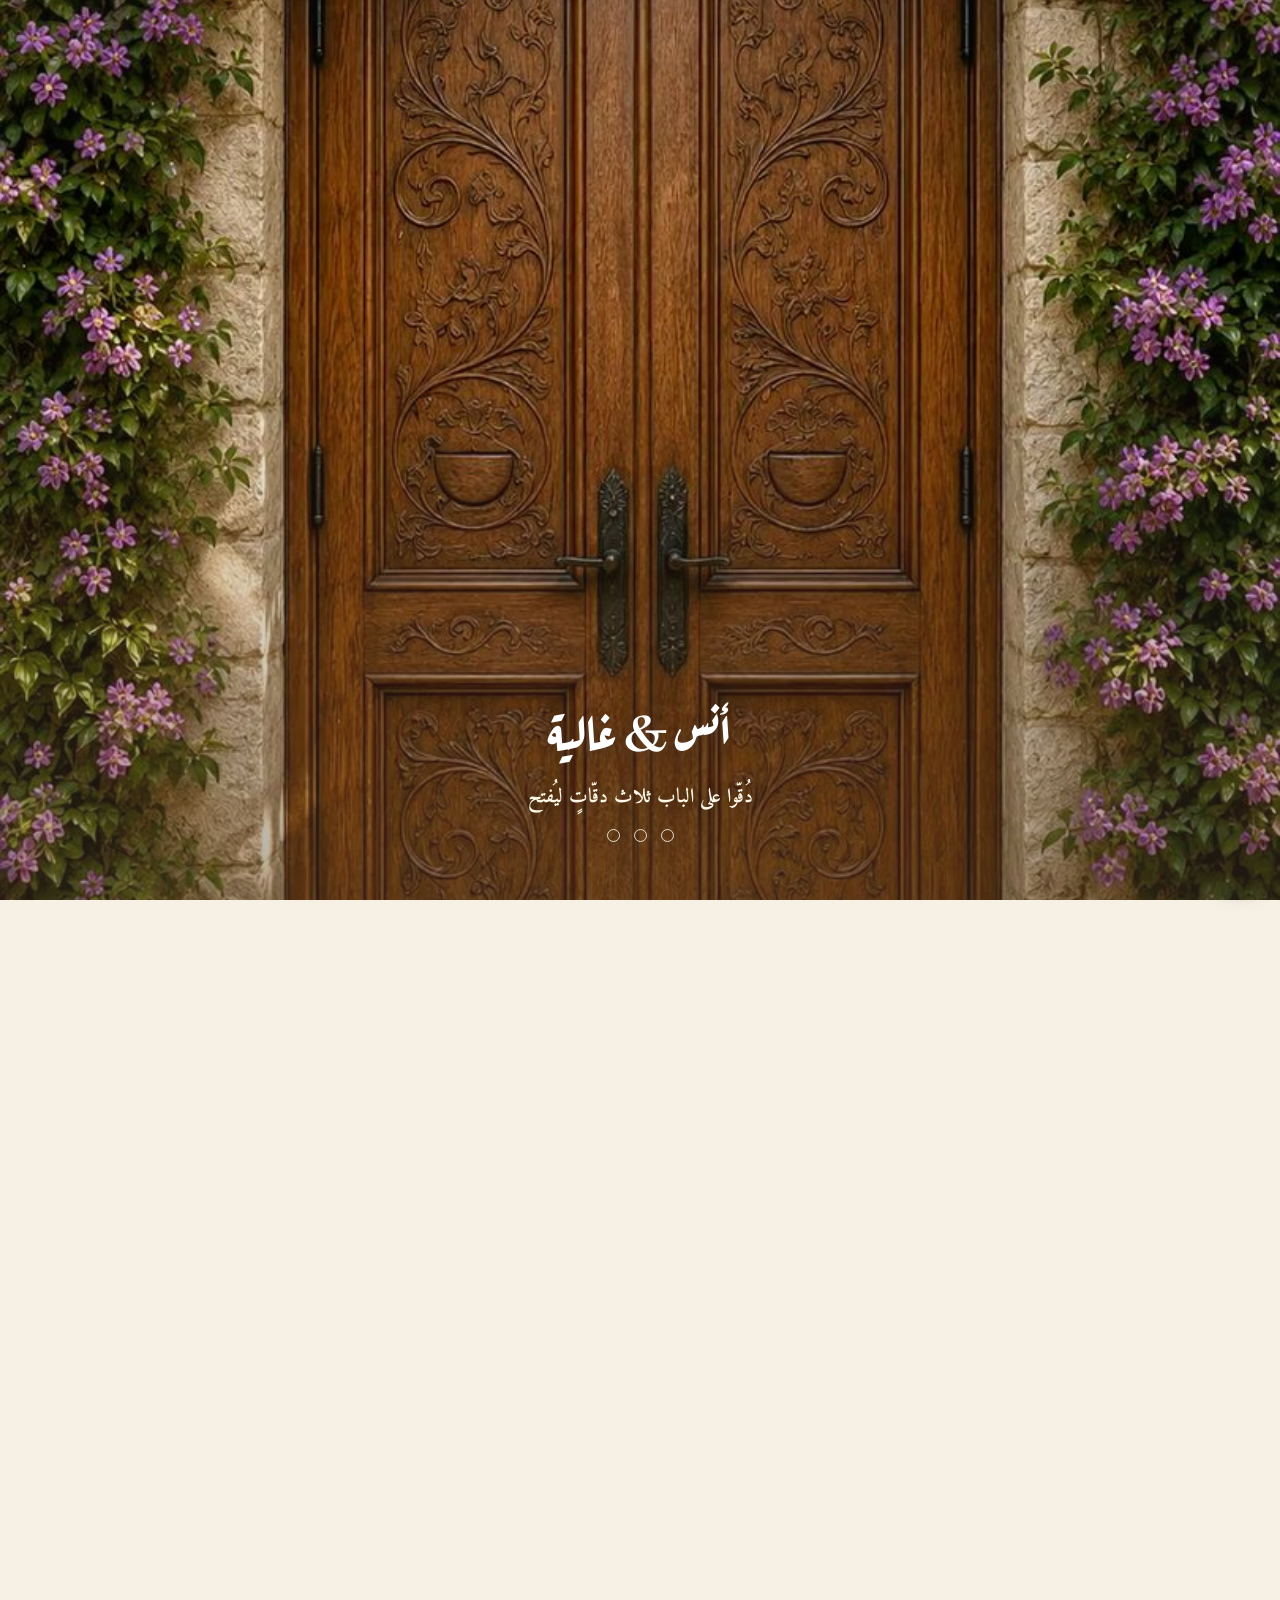
==== d/demo-bab.html @ 59e0a947 "Add files via upload" ====
<!DOCTYPE html>
<html lang="ar" dir="rtl">

<head>
    <meta charset="UTF-8" />
    <meta name="viewport" content="width=device-width, initial-scale=1.0, viewport-fit=cover" />
    <title>دعوة زفاف أنس &amp; غالية</title>
    <meta name="description" content="٧ أغسطس ٢٠٢٦ • Grand Village Hall" />
    <meta property="og:title" content="دعوة زفاف أنس &amp; غالية" />
    <meta property="og:description" content="٧ أغسطس ٢٠٢٦ • Grand Village Hall" />
    <meta property="og:type" content="website" />
    <meta property="og:image" content="/templates/bab/assets/share.jpg" />
    <link rel="preconnect" href="https://fonts.googleapis.com" />
    <link rel="preconnect" href="https://fonts.gstatic.com" crossorigin />
    <link href="https://fonts.googleapis.com/css2?family=Aref+Ruqaa:wght@400;700&family=Amiri:ital,wght@0,400;0,700;1,400&family=Reem+Kufi:wght@400;500;600&family=Tajawal:wght@300;400;500;700&display=swap" rel="stylesheet" />
    <link rel="preload" as="image" href="../templates/bab/assets/door-poster.jpg" fetchpriority="high" />
    <link rel="stylesheet" href="../templates/bab/styles.css" />
    <meta property="og:image" content="https://da3wa.co/templates/bab/assets/share.jpg" />
    <meta property="og:url" content="https://da3wa.co/d/demo-bab" />
    <meta property="og:type" content="website" />
    <meta name="twitter:card" content="summary_large_image" />
    <meta name="twitter:image" content="https://da3wa.co/templates/bab/assets/share.jpg" />
    <script>
        ! function(f, b, e, v, n, t, s) {
            if (f.fbq) return;
            n = f.fbq = function() {
                n.callMethod ?
                    n.callMethod.apply(n, arguments) : n.queue.push(arguments)
            };
            if (!f._fbq) f._fbq = n;
            n.push = n;
            n.loaded = !0;
            n.version = '2.0';
            n.queue = [];
            t = b.createElement(e);
            t.async = !0;
            t.src = v;
            s = b.getElementsByTagName(e)[0];
            s.parentNode.insertBefore(t, s)
        }(window, document, 'script',
            'https://connect.facebook.net/en_US/fbevents.js');
        fbq('init', '1380854407276995');
        fbq('track', 'PageView');
    </script>
    <noscript><img height="1" width="1" style="display:none" src="https://www.facebook.com/tr?id=1380854407276995&ev=PageView&noscript=1" alt="" /></noscript>
    <script async src="https://www.googletagmanager.com/gtag/js?id=G-9BWS6CWC35"></script>
    <script>
        window.dataLayer = window.dataLayer || [];

        function gtag() {
            dataLayer.push(arguments);
        }
        gtag('js', new Date());
        gtag('config', 'G-9BWS6CWC35');
    </script>
</head>

<body class="locked">

    <!-- ============ الدخولية: باب الفرح — دُقّوا ثلاثاً ============ -->
    <div class="cover" id="cover">
        <video class="cover__vid" id="doorVid" poster="../templates/bab/assets/door-poster.jpg" muted playsinline preload="auto">
    <source src="../templates/bab/assets/door.mp4" type="video/mp4" />
  </video>
        <div class="cover__veil" aria-hidden="true"></div>
        <div class="cover__taps" id="tapLayer" aria-hidden="true"></div>
        <div class="cover__ui" id="coverUi">
            <p class="cover__names" id="coverNames">العريس &amp; العروس</p>
            <p class="cover__hint" id="knockHint">دُقّوا على الباب ثلاث دقّاتٍ ليُفتح</p>
            <div class="knocks" id="knocks" aria-hidden="true">
                <span class="knocks__dot"></span>
                <span class="knocks__dot"></span>
                <span class="knocks__dot"></span>
            </div>
        </div>
    </div>

    <!-- ============ محتوى الدعوة ============ -->
    <main class="invite" id="invite" aria-hidden="true">
        <div class="fx" id="petals" aria-hidden="true"></div>
        <div class="fx" id="sparkles" aria-hidden="true"></div>

        <!-- ===== الواجهة (نور الباب المفتوح) ===== -->
        <section class="stage" id="stage">
            <video class="stage__vid" id="heroVid" poster="../templates/bab/assets/hero-poster.jpg" muted loop playsinline preload="none">
      <source src="../templates/bab/assets/hero.mp4" type="video/mp4" />
    </video>
            <div class="stage__veil" aria-hidden="true"></div>
            <div class="stage__inner">
                <p class="stage__kicker sreveal">دعوة زفاف</p>
                <span class="stage__orn sreveal" aria-hidden="true">✿</span>
                <h1 class="couple sreveal">
                    <span class="couple__name" id="heroGroom">العريس</span>
                    <span class="couple__amp" aria-hidden="true">&amp;</span>
                    <span class="couple__name" id="heroBride">العروس</span>
                </h1>
                <p class="stage__date sreveal" id="heroDate">—</p>
                <p class="stage__sub sreveal" id="heroInvite">فتحنا باب فرحتنا… وطارت البشائر تدعوكم</p>
                <span class="scroll-cue sreveal" aria-hidden="true"><em>&#10087;</em>مرّر للأسفل<em>&#10087;</em><b>&#8595;</b></span>
            </div>
        </section>

        <article class="card">
            <section class="sec verse creveal">
                <p class="bismillah">بسم الله الرحمن الرحيم</p>
                <span class="flourish" aria-hidden="true">✿</span>
                <p class="verse__text" id="verseText">—</p>
            </section>

            <div class="divider creveal" aria-hidden="true"><span></span>✿<span></span></div>

            <section class="sec invitation creveal">
                <h2 class="sec__title">بطاقة دعوة</h2>
                <p class="invitation__text" id="invitationText">—</p>
            </section>

            <section class="sec families creveal">
                <div class="family">
                    <span class="family__label">والدا العريس</span>
                    <p class="family__names" id="groomParents">—</p>
                </div>
                <span class="families__heart" aria-hidden="true">&#10084;</span>
                <div class="family">
                    <span class="family__label">والدا العروس</span>
                    <p class="family__names" id="brideParents">—</p>
                </div>
            </section>

            <div class="divider creveal" aria-hidden="true"><span></span>✿<span></span></div>

            <section class="sec count creveal">
                <h2 class="sec__title">باقٍ على فرحنا</h2>
                <div class="countdown" id="countdown">
                    <div class="cd__u"><span class="cd__n" id="cdDays">٠٠</span><span class="cd__l">يوم</span></div>
                    <div class="cd__u"><span class="cd__n" id="cdHours">٠٠</span><span class="cd__l">ساعة</span></div>
                    <div class="cd__u"><span class="cd__n" id="cdMins">٠٠</span><span class="cd__l">دقيقة</span></div>
                    <div class="cd__u"><span class="cd__n" id="cdSecs">٠٠</span><span class="cd__l">ثانية</span></div>
                </div>
                <p class="count__arrived" id="cdArrived" hidden>حلّ يوم الفرح — نراكم الليلة 💜</p>
            </section>

            <section class="sec program creveal">
                <h2 class="sec__title">برنامج الحفل</h2>
                <div class="sched" id="timeline"></div>
            </section>

            <section class="sec venue creveal">
                <h2 class="sec__title">مكان الحفل</h2>
                <div class="venue__photo" id="venuePhoto" aria-hidden="true"></div>
                <p class="venue__name" id="venueName">—</p>
                <p class="venue__addr" id="venueAddr">—</p>
                <a class="venue__map" id="mapBtn" href="#" target="_blank" rel="noopener"><span aria-hidden="true">&#9906;</span> الموقع على الخريطة</a>
            </section>

            <section class="sec notes creveal">
                <h2 class="sec__title">تنويهات</h2>

                <section id="da3wa-note" dir="rtl">
                    <style>
                        #da3wa-note {
                            position: relative;
                            z-index: 5;
                            display: flex;
                            justify-content: center;
                            padding: 34px 4px 20px;
                            font-family: "Tajawal", system-ui, sans-serif
                        }

                        #da3wa-note .hn-card {
                            position: relative;
                            max-width: 430px;
                            width: 100%;
                            text-align: center;
                            padding: 32px 20px 18px;
                            border-radius: 16px;
                            background: #fcf9f0;
                            border: 1.5px solid #a97fc0;
                            color: #4c3a28;
                            box-shadow: 0 16px 38px rgba(120, 90, 70, .16)
                        }

                        #da3wa-note .hn-bell {
                            position: absolute;
                            top: -26px;
                            right: 50%;
                            width: 52px;
                            height: 52px;
                            border-radius: 50%;
                            background: linear-gradient(160deg, #f5e7c2, #caa54f);
                            display: grid;
                            place-items: center;
                            font-size: 24px;
                            line-height: 1;
                            border: 2px solid #fff;
                            box-shadow: 0 6px 16px rgba(120, 90, 70, .35);
                            transform: translateX(50%);
                            transform-origin: top center;
                            animation: hnRing 2.2s ease-in-out infinite
                        }

                        #da3wa-note .hn-kick {
                            display: block;
                            font-size: .76rem;
                            font-weight: 700;
                            color: #8d7b64;
                            margin-bottom: 6px
                        }

                        #da3wa-note .hn-text {
                            margin: 0;
                            font-family: "Aref Ruqaa", serif;
                            font-weight: 700;
                            font-size: clamp(1.15rem, 4.4vw, 1.45rem);
                            line-height: 1.9;
                            color: #4c3a28
                        }

                        @keyframes hnRing {
                            0%,
                            32%,
                            100% {
                                transform: translateX(50%) rotate(0)
                            }
                            8% {
                                transform: translateX(50%) rotate(13deg)
                            }
                            16% {
                                transform: translateX(50%) rotate(-11deg)
                            }
                            24% {
                                transform: translateX(50%) rotate(7deg)
                            }
                        }

                        @media (prefers-reduced-motion: reduce) {
                            #da3wa-note .hn-bell {
                                animation: none
                            }
                        }
                    </style>
                    <div class="hn-card">
                        <span class="hn-bell" aria-hidden="true">🔔</span>
                        <span class="hn-kick">تنويهٌ مهم</span>
                        <p class="hn-text">جنة الأطفال منازلهم 🏠</p>
                    </div>
                </section>
                <ul class="notes__list" id="notesList"></ul>
            </section>

            <section class="sec contact creveal" id="contactBox">
                <span class="contact__label">للتواصل والتأكيد</span>
                <a class="contact__link" id="contactLink" href="#">—</a>
            </section>

            <section class="sec closing creveal">
                <span class="flourish" aria-hidden="true">✿</span>
                <p class="closing__note" id="closingNote">—</p>
                <p class="closing__families" id="closingFamilies">—</p>
                <p class="closing__hashtag" id="closingHashtag"></p>
            </section>
        </article>


        <section id="da3wa-cal" dir="rtl">
            <style>
                #da3wa-cal {
                    position: relative;
                    z-index: 5;
                    padding: 6px 18px 44px;
                    font-family: "Tajawal", system-ui, sans-serif
                }

                #da3wa-cal .cal-title {
                    text-align: center;
                    font-family: "Aref Ruqaa", serif;
                    font-size: 23px;
                    color: #a97fc0;
                    margin: 0 0 16px;
                    letter-spacing: normal;
                    font-weight: 700;
                    text-shadow: 0 1px 10px rgba(255, 255, 255, .5)
                }

                #da3wa-cal .cal {
                    max-width: 258px;
                    margin: 0 auto;
                    background: #fcf9f0;
                    border: 1px solid rgba(169, 127, 192, .4);
                    border-radius: 16px;
                    overflow: hidden;
                    box-shadow: 0 20px 46px rgba(120, 90, 70, .16);
                }

                #da3wa-cal .cal-top {
                    background: linear-gradient(135deg, #a97fc0, #7d5694);
                    color: #fff;
                    text-align: center;
                    padding: 13px 10px 11px;
                    font-weight: 800;
                    font-size: 16px;
                    position: relative
                }

                #da3wa-cal .cal-top::before,
                #da3wa-cal .cal-top::after {
                    content: "";
                    position: absolute;
                    top: -6px;
                    width: 8px;
                    height: 15px;
                    border-radius: 4px;
                    background: #d7ccdf;
                    box-shadow: 0 1px 2px rgba(0, 0, 0, .15)
                }

                #da3wa-cal .cal-top::before {
                    right: 33%
                }

                #da3wa-cal .cal-top::after {
                    left: 33%
                }

                #da3wa-cal .cal-body {
                    padding: 14px 10px 18px;
                    text-align: center
                }

                #da3wa-cal .cal-wd {
                    color: #8d7b64;
                    font-weight: 700;
                    font-size: 15px;
                    margin-bottom: 2px
                }

                #da3wa-cal .cal-day {
                    font-family: "Aref Ruqaa", serif;
                    font-size: 62px;
                    line-height: 1.15;
                    color: #a97fc0;
                    letter-spacing: normal;
                    font-weight: 700
                }

                #da3wa-cal .cal-time {
                    color: #4c3a28;
                    font-weight: 700;
                    font-size: 14px;
                    margin-top: 8px
                }

                #da3wa-cal .cal-foot {
                    border-top: 1px dashed rgba(169, 127, 192, .4);
                    padding: 12px 12px 15px;
                    text-align: center
                }

                #da3wa-cal .cal-cap {
                    color: #8d7b64;
                    font-size: 12px;
                    font-weight: 700;
                    margin: 0 0 9px
                }

                #da3wa-cal .cal-btns {
                    display: flex;
                    gap: 7px;
                    justify-content: center;
                    flex-wrap: wrap
                }

                #da3wa-cal .cal-btns a {
                    display: inline-flex;
                    align-items: center;
                    border: 1.5px solid #a97fc0;
                    color: #a97fc0;
                    background: transparent;
                    text-decoration: none;
                    font-weight: 700;
                    font-size: 12.5px;
                    border-radius: 999px;
                    padding: 7px 13px;
                    transition: .15s
                }

                #da3wa-cal .cal-btns a:active {
                    transform: scale(.97)
                }
            </style>
            <p class="cal-title">احفظ الموعد ✿</p>
            <div class="cal">
                <div class="cal-top">أغسطس 2026</div>
                <div class="cal-body">
                    <div class="cal-wd">الجمعة</div>
                    <div class="cal-day">7</div>
                    <div class="cal-time">الساعة السابعة مساءً</div>
                </div>
                <div class="cal-foot">
                    <p class="cal-cap">📲 أضِف الموعد إلى تقويم هاتفك بضغطة</p>
                    <div class="cal-btns">
                        <a href="https://calendar.google.com/calendar/render?action=TEMPLATE&amp;text=%D8%AF%D8%B9%D9%88%D8%A9%20%D8%B2%D9%81%D8%A7%D9%81%20%D8%A3%D9%86%D8%B3%20%26%20%D8%BA%D8%A7%D9%84%D9%8A%D8%A9&amp;dates=20260807T160000Z/20260807T200000Z&amp;ctz=Asia/Amman&amp;location=Grand%20Village%20Hall%20%E2%80%94%20%D8%B9%D9%85%D8%A7%D9%86%20%E2%80%94%20%D8%B4%D8%A7%D8%B1%D8%B9%20%D8%A7%D9%84%D9%85%D8%B7%D8%A7%D8%B1&amp;details=%D8%B1%D8%A7%D8%A8%D8%B7%20%D8%A7%D9%84%D8%AF%D8%B9%D9%88%D8%A9%3A%20https%3A%2F%2Fda3wa.co%2Fd%2Fdemo-bab"
                            target="_blank" rel="noopener">تقويم جوجل</a>
                        <a href="/cal/demo-bab">تقويم آيفون</a>
                    </div>
                </div>
            </div>
        </section>

        <section id="da3wa-rsvp" data-inv="d0687fdd-5e88-49cb-8f80-483ba2c85082" data-cap="" dir="rtl">
            <style>
                #da3wa-rsvp {
                    position: relative;
                    z-index: 5;
                    padding: 48px 18px 64px;
                    font-family: "Tajawal", system-ui, sans-serif
                }

                #da3wa-rsvp .rsvp-card {
                    max-width: 440px;
                    margin: 0 auto;
                    background: #fcf9f0;
                    border: 1px solid rgba(169, 127, 192, .4);
                    border-radius: 16px;
                    padding: 26px 22px;
                    box-shadow: 0 24px 60px rgba(120, 90, 70, .18);
                    text-align: center
                }

                #da3wa-rsvp h3 {
                    font-family: "Aref Ruqaa", serif;
                    font-size: 26px;
                    color: #4c3a28;
                    margin: 0 0 4px;
                    letter-spacing: normal;
                    font-weight: 700
                }

                #da3wa-rsvp .orn-line {
                    display: flex;
                    align-items: center;
                    justify-content: center;
                    gap: 10px;
                    margin: 0 0 6px
                }

                #da3wa-rsvp .orn-line i {
                    flex: 0 1 54px;
                    height: 1.5px;
                    background: linear-gradient(90deg, transparent, #a97fc0);
                    border: none
                }

                #da3wa-rsvp .orn-line i:last-child {
                    transform: scaleX(-1)
                }

                #da3wa-rsvp .orn-line b {
                    font-size: 17px;
                    line-height: 1;
                    font-weight: 400
                }

                #da3wa-rsvp p.sub {
                    color: #8d7b64;
                    font-size: 14px;
                    margin: 0 0 18px
                }

                /* شارة الحد الأقصى للحضور */

                #da3wa-rsvp .cap-note {
                    display: inline-flex;
                    align-items: center;
                    gap: 7px;
                    background: #a97fc014;
                    border: 1px dashed #a97fc0;
                    color: #a97fc0;
                    border-radius: 999px;
                    padding: 7px 16px;
                    font-size: 13px;
                    font-weight: 700;
                    margin: 0 0 16px;
                    line-height: 1.7
                }

                /* تنبيه بلوغ الحد — يظهر بنبضة لطيفة ويختفي */

                #da3wa-rsvp .cap-max {
                    display: block;
                    color: #a97fc0;
                    font-size: 13px;
                    font-weight: 800;
                    margin-top: 8px;
                    opacity: 0;
                    transform: translateY(-4px);
                    transition: opacity .3s ease, transform .3s ease
                }

                #da3wa-rsvp .cap-max.on {
                    opacity: 1;
                    transform: none;
                    animation: dwPop .45s ease
                }

                #da3wa-rsvp .step.at-cap #da3wa-plus {
                    opacity: .4;
                    cursor: not-allowed
                }

                #da3wa-rsvp .step.shake {
                    animation: dwShake .4s ease
                }

                @keyframes dwPop {
                    0% {
                        transform: scale(.85)
                    }
                    55% {
                        transform: scale(1.06)
                    }
                    100% {
                        transform: scale(1)
                    }
                }

                @keyframes dwShake {
                    0%,
                    100% {
                        transform: translateX(0)
                    }
                    25% {
                        transform: translateX(4px)
                    }
                    50% {
                        transform: translateX(-4px)
                    }
                    75% {
                        transform: translateX(3px)
                    }
                }

                #da3wa-rsvp label {
                    display: block;
                    text-align: right;
                    font-weight: 700;
                    font-size: 13px;
                    color: #4c3a28;
                    margin: 12px 0 5px
                }

                #da3wa-rsvp input,
                #da3wa-rsvp textarea {
                    width: 100%;
                    padding: 11px 14px;
                    border: 1.5px solid rgba(169, 127, 192, .4);
                    border-radius: 12px;
                    font-family: inherit;
                    font-size: 15px;
                    background: #fffdf6;
                    color: #4c3a28;
                    box-sizing: border-box
                }

                #da3wa-rsvp input::placeholder,
                #da3wa-rsvp textarea::placeholder {
                    color: #8d7b64;
                    opacity: .85
                }

                #da3wa-rsvp .pills {
                    display: grid;
                    grid-template-columns: repeat(3, 1fr);
                    gap: 8px;
                    margin-top: 6px
                }

                #da3wa-rsvp .pill {
                    padding: 11px;
                    border: 1.5px solid rgba(169, 127, 192, .4);
                    border-radius: 12px;
                    background: #fffdf6;
                    font-weight: 700;
                    cursor: pointer;
                    font-size: 15px;
                    color: #4c3a28;
                    transition: .15s
                }

                #da3wa-rsvp .pill[aria-pressed="true"] {
                    background: #a97fc0;
                    color: #fff;
                    border-color: #a97fc0
                }

                #da3wa-rsvp .step {
                    display: flex;
                    align-items: center;
                    justify-content: center;
                    gap: 14px;
                    margin-top: 6px
                }

                #da3wa-rsvp .step button {
                    width: 38px;
                    height: 38px;
                    border-radius: 50%;
                    border: 1.5px solid rgba(169, 127, 192, .4);
                    background: #fffdf6;
                    font-size: 20px;
                    cursor: pointer;
                    color: #4c3a28
                }

                #da3wa-rsvp .step span {
                    font-size: 20px;
                    font-weight: 800;
                    min-width: 28px;
                    color: #4c3a28;
                    text-align: center
                }

                #da3wa-rsvp .send {
                    width: 100%;
                    margin-top: 20px;
                    padding: 13px;
                    border: none;
                    border-radius: 999px;
                    background: #a97fc0;
                    color: #fff;
                    font-weight: 700;
                    font-size: 16px;
                    font-family: inherit;
                    cursor: pointer;
                    box-shadow: 0 12px 26px -12px #a97fc0e6
                }

                #da3wa-rsvp .send:disabled {
                    opacity: .6
                }

                #da3wa-rsvp .ok {
                    padding: 18px
                }

                #da3wa-rsvp .ok .emoji {
                    font-size: 46px
                }

                #da3wa-rsvp .ok h3 {
                    margin-top: 8px
                }

                /* بطاقة الدخول (QR) — تظهر كاملة على شاشة النجاح للـVIP */

                #da3wa-rsvp .ticket {
                    margin-top: 16px;
                    padding: 16px;
                    border-radius: 16px;
                    border: 1px solid rgba(169, 127, 192, .4);
                    background: #fff;
                }

                #da3wa-rsvp .ticket-title {
                    font-family: "Aref Ruqaa", serif;
                    font-size: 15px;
                    letter-spacing: .04em;
                    color: #8d7b64;
                    margin: 0 0 10px
                }

                #da3wa-rsvp .ticket-qr {
                    width: min(62vw, 208px);
                    height: auto;
                    display: block;
                    margin: 0 auto;
                    border-radius: 12px;
                    background: #fff;
                    padding: 10px;
                    box-shadow: 0 8px 24px rgba(120, 90, 70, .08)
                }

                #da3wa-rsvp .ticket-hint {
                    font-size: .8rem;
                    opacity: .8;
                    margin: 10px auto 0;
                    max-width: 280px;
                    line-height: 1.7
                }

                #da3wa-rsvp .ticket-save {
                    display: inline-flex;
                    align-items: center;
                    gap: 6px;
                    margin-top: 14px;
                    padding: .72rem 1.6rem;
                    border: none;
                    border-radius: 999px;
                    background: #a97fc0;
                    color: #fff;
                    font-family: inherit;
                    font-weight: 800;
                    font-size: 14.5px;
                    cursor: pointer;
                    box-shadow: 0 12px 26px -12px #a97fc0e6
                }

                #da3wa-rsvp .ticket-save:disabled {
                    opacity: .7;
                    cursor: default
                }

                #da3wa-rsvp .ticket-open {
                    display: block;
                    margin-top: 10px;
                    font-size: .82rem;
                    color: #a97fc0;
                    text-decoration: underline
                }

                #da3wa-rsvp .err {
                    color: #e83e6c;
                    font-size: 13px;
                    margin-top: 8px;
                    min-height: 18px
                }

                /* جدار التهاني */

                #da3wa-rsvp .wishes {
                    max-width: 460px;
                    margin: 30px auto 0
                }

                #da3wa-rsvp .wishes-h {
                    text-align: center;
                    margin-bottom: 16px
                }

                #da3wa-rsvp .wishes-h h3 {
                    font-size: 21px;
                    display: inline-block;
                    background: #fcf9f0;
                    color: #4c3a28;
                    border: 1px solid rgba(169, 127, 192, .4);
                    border-radius: 999px;
                    padding: 7px 22px;
                    box-shadow: 0 10px 26px rgba(120, 90, 70, .14);
                    letter-spacing: normal
                }

                #da3wa-rsvp .wish-list {
                    display: grid;
                    gap: 10px
                }

                #da3wa-rsvp .wish {
                    display: flex;
                    gap: 11px;
                    align-items: flex-start;
                    background: #fcf9f0;
                    border: 1px solid rgba(169, 127, 192, .4);
                    border-radius: 16px;
                    padding: 13px 15px;
                    box-shadow: 0 8px 24px rgba(120, 90, 70, .08);
                    animation: dwIn .5s ease both
                }

                #da3wa-rsvp .wish-av {
                    flex-shrink: 0;
                    width: 40px;
                    height: 40px;
                    border-radius: 50%;
                    color: #fff;
                    display: flex;
                    align-items: center;
                    justify-content: center;
                    font-family: "Aref Ruqaa", serif;
                    font-size: 19px
                }

                #da3wa-rsvp .wish-body {
                    text-align: right;
                    flex: 1;
                    min-width: 0
                }

                #da3wa-rsvp .wish-name {
                    font-weight: 700;
                    color: #4c3a28;
                    font-size: 14px
                }

                #da3wa-rsvp .wish-msg {
                    color: #8d7b64;
                    font-size: 14px;
                    line-height: 1.7;
                    word-wrap: break-word
                }

                #da3wa-rsvp .wishes-empty {
                    text-align: center;
                    color: #8d7b64;
                    font-size: 14px;
                    padding: 16px;
                    background: #fcf9f0;
                    border: 1px solid rgba(169, 127, 192, .4);
                    border-radius: 16px;
                }

                @keyframes dwIn {
                    from {
                        opacity: 0;
                        transform: translateY(10px)
                    }
                    to {
                        opacity: 1;
                        transform: none
                    }
                }

                /* ستوري الحضور — عرض البطاقة بعد التأكيد */

                #da3wa-rsvp .story-offer {
                    margin-top: 20px;
                    padding-top: 18px;
                    border-top: 1px dashed rgba(169, 127, 192, .4);
                    text-align: center
                }

                #da3wa-rsvp .so-t {
                    margin: 0;
                    font-family: "Aref Ruqaa", serif;
                    font-size: 20px;
                    color: #4c3a28;
                    letter-spacing: normal
                }

                #da3wa-rsvp .so-s {
                    margin: 4px 0 0;
                    color: #8d7b64;
                    font-size: 13.5px
                }

                #da3wa-rsvp .so-img {
                    width: 172px;
                    border-radius: 14px;
                    border: 1px solid rgba(169, 127, 192, .4);
                    box-shadow: 0 14px 30px rgba(0, 0, 0, .18);
                    margin: 14px auto 12px;
                    display: block;
                    min-height: 120px;
                    background: #fffdf6
                }

                #da3wa-rsvp .so-row {
                    display: grid;
                    grid-template-columns: 1fr 1fr;
                    gap: 8px;
                    max-width: 320px;
                    margin: 0 auto
                }

                #da3wa-rsvp .so-btn {
                    padding: 11px;
                    border: none;
                    border-radius: 999px;
                    font-weight: 700;
                    font-size: 14.5px;
                    font-family: inherit;
                    cursor: pointer
                }

                #da3wa-rsvp .so-dl {
                    background: #a97fc0;
                    color: #fff
                }

                #da3wa-rsvp .so-sh {
                    background: #fffdf6;
                    color: #4c3a28;
                    border: 1.5px solid rgba(169, 127, 192, .4)
                }

                /* قلوب تطفو من جانبي الشاشة */

                #da3wa-rsvp .heart {
                    position: fixed;
                    bottom: -24px;
                    font-size: 24px;
                    color: #a97fc0;
                    pointer-events: none;
                    z-index: 55;
                    opacity: 0;
                    will-change: transform, opacity;
                    animation: dwHeart ease-in forwards;
                    filter: drop-shadow(0 4px 6px #a97fc04d)
                }

                @keyframes dwHeart {
                    0% {
                        opacity: 0;
                        transform: translateY(0) scale(.5) rotate(0)
                    }
                    12% {
                        opacity: .95
                    }
                    100% {
                        opacity: 0;
                        transform: translateY(-108vh) scale(1.15) rotate(var(--rot, 8deg))
                    }
                }
            </style>
        </section>

    </main>

    <script>
        window.__INVITE__ = {
            "config": {
                "date": "2026-08-07T19:00:00",
                "dateText": "يوم الجمعة، ٧ أغسطس ٢٠٢٦",
                "timeText": "الساعة السابعة مساءً",
                "heroSub": "فتحنا باب فرحتنا… وطارت البشائر تدعوكم",
                "invitationText": "بقلوبٍ مفعمةٍ بالفرح والسرور، نفتح لكم باب فرحتنا وندعوكم لمشاركتنا أجمل لحظات حياتنا في حفل زفافنا. حضوركم شرفٌ لنا وبهجةٌ تكتمل بها فرحتنا.",
                "venueName": "Grand Village Hall",
                "venueAddr": "عمان — شارع المطار",
                "mapUrl": "https://maps.app.goo.gl/XUZp3hSzj9Ffxew28",
                "program": [{
                    "time": "٥:٣٠ مساءً",
                    "title": "زفة العريس"
                }, {
                    "time": "٦:٣٠ مساءً",
                    "title": "زفة العروس"
                }, {
                    "time": "٨:٠٠ مساءً",
                    "title": "بداية العرس"
                }],
                "notes": ["يُرجى الحضور قبل الموعد بنصف ساعة", "الدعوة تشمل حاملها والعائلة الكريمة"],
                "closingNote": "حضوركم يفتح أبواب سعادتنا",
                "hashtag": "#أنس_وغالية",
                "contactLabel": "للتواصل والتأكيد",
                "contactName": "أبو أنس",
                "contactPhone": "+9647700000000",
                "images": {},
                "occasion": "wedding",
                "teddyColor": "natural",
                "brideFirst": false,
                "showFamilies": true,
                "groomParentsLabel": "",
                "brideParentsLabel": "",
                "groom": "أنس",
                "bride": "غالية",
                "verse": "وَمِنْ آيَاتِهِ أَنْ خَلَقَ لَكُم مِّنْ أَنفُسِكُمْ أَزْوَاجًا لِّتَسْكُنُوا إِلَيْهَا وَجَعَلَ بَيْنَكُم مَّوَدَّةً وَرَحْمَةً",
                "groomParents": "ابن السيّد طارق السعدي",
                "brideParents": "ابنة السيّد أحمد العجارمة",
                "closingFamilies": "عائلة السعدي  \u0026  عائلة العجارمة"
            }
        };
    </script>
    <script src="../templates/bab/script.js" defer></script>
    <script>
        document.addEventListener("DOMContentLoaded", function() {
            var anchor = document.getElementById("groomParents") || document.getElementById("brideParents");
            if (!anchor) return; /* قالب بلا فقرة أهل */
            /* نقرأ من بيانات الدعوة المحقونة لا من النص المعروض — القوالب تملأ نصوصها لاحقاً (بعد أنميشن الفتح) */
            var cfg = (window.__INVITE__ && window.__INVITE__.config) || {};
            var sec = anchor.closest(".families");

            function rowOf(id) {
                var el = document.getElementById(id);
                return el ? el.closest(".family") : null
            }

            /* ١) مفتاح الإخفاء الصريح من المحرر — يسبق كل شيء */
            if (cfg.showFamilies === false) {
                if (sec) sec.style.display = "none";
                return
            }

            /* ٢) التسمية المخصّصة (فارغة = تسمية القالب) */
            function setLabel(id, txt) {
                var t = String(txt == null ? "" : txt).trim();
                if (!t) return;
                var row = rowOf(id);
                if (!row) return;
                var el = row.querySelector(".family__label,.family-label");
                if (el) el.textContent = t;
            }
            setLabel("groomParents", cfg.groomParentsLabel);
            setLabel("brideParents", cfg.brideParentsLabel);

            /* ٣) الإخفاء الضمني عند غياب الأسماء */
            var PLACEHOLDERS = ["نجل السيّد ...", "كريمة السيّد ...", "کوڕی بەڕێز ...", "کچی بەڕێز ..."];

            function isEmpty(v) {
                var t = String(v == null ? "" : v).trim();
                return t === "" || PLACEHOLDERS.indexOf(t) >= 0
            }
            var g = isEmpty(cfg.groomParents),
                b = isEmpty(cfg.brideParents);
            if (!g && !b) return;
            if (g && b) {
                if (sec) sec.style.display = "none";
                return
            }

            function hideRow(id) {
                var row = rowOf(id);
                if (row) row.style.display = "none"
            }
            if (g) hideRow("groomParents");
            if (b) hideRow("brideParents");
            if (sec) {
                var h = sec.querySelector(".families__heart,.families-jewel");
                if (h) h.style.display = "none"
            }
        });
    </script>

    <div id="da3wa-yt" style="position:fixed;left:-9999px;bottom:0;width:1px;height:1px;opacity:0;pointer-events:none" aria-hidden="true"></div>
    <button id="da3wa-music" type="button" aria-label="الموسيقى" dir="rtl" style="position:fixed;inset-inline-start:16px;bottom:16px;z-index:60;width:50px;height:50px;border-radius:50%;border:none;cursor:pointer;background:rgba(255,255,255,.92);box-shadow:0 8px 22px rgba(0,0,0,.22);font-size:22px;display:grid;place-items:center;line-height:1">🎵</button>
    <script>
        (function() {
            var btn = document.getElementById('da3wa-music');
            if (!btn) return;
            var player, ready = false,
                gestured = false,
                audible = false,
                primed = false,
                tries = 0;

            function paint() {
                btn.textContent = audible ? '🔊' : '🔇';
            }
            // يفكّ الكتم ويشغّل — يُستدعى ضمن لمسة المستخدم فيُحسب تفاعلاً مباشراً
            function loud() {
                if (!ready) return false;
                try {
                    player.unMute();
                    player.setVolume(70);
                    player.playVideo();
                } catch (e) {
                    return false;
                }
                var m = true;
                try {
                    m = player.isMuted();
                } catch (e) {}
                if (!m) {
                    audible = true;
                    paint();
                    return true;
                }
                return false;
            }

            function pump() {
                if (audible || !gestured) return;
                if (loud()) return;
                if (tries++ < 30) setTimeout(pump, 120);
            }
            /* تهيئة صامتة ضمن لمسة المستخدم (قوالب لها مقدمة بصوتها): فكّ الكتم بصوت صفر —
               فيصبح رفع الصوت لاحقاً (عند نهاية المقدمة) مسموحاً بلا لمسة جديدة */
            window.__da3waMusicPrime = function() {
                gestured = true;
                if (!ready) return; /* القالب يؤجّل زرّ الفتح حتى الجاهزية — وهذا حارس أخير */
                try {
                    player.unMute();
                    player.setVolume(0);
                    player.playVideo();
                } catch (e) {
                    return;
                }
                var m = true;
                try {
                    m = player.isMuted();
                } catch (e) {}
                if (!m) primed = true;
            };
            // أول لمسة (فتح الظرف) تُشغّل الصوت؛ نداء عام يستطيع القالب استدعاءه مباشرةً من زرّ الفتح — الأوثق على iOS
            window.__da3waMusicGo = function() {
                gestured = true;
                if (primed && !audible) {
                    try {
                        player.unMute();
                        player.seekTo(0, true);
                        player.setVolume(70);
                        player.playVideo();
                    } catch (e) {}
                    /* تحقّق فعلي بعد لحظة: إن لم يعزف فعلاً (iOS أوقفه أثناء المقدمة) نعود لمسار pump */
                    setTimeout(function() {
                        var st = -1,
                            m = true;
                        try {
                            st = player.getPlayerState();
                            m = player.isMuted();
                        } catch (e) {}
                        if (st === 1 && !m) {
                            audible = true;
                            paint();
                        } else {
                            primed = false;
                            pump();
                        }
                    }, 300);
                    return;
                }
                pump();
            };
            window.onYouTubeIframeAPIReady = function() {
                player = new YT.Player('da3wa-yt', {
                    videoId: "Hp8WTVqR_0U",
                    // يبدأ صامتاً تلقائياً عند التحميل (مسموح بلا لمسة)؛ فتح الظرف يفكّ الكتم فوراً
                    playerVars: {
                        autoplay: 1,
                        mute: 1,
                        controls: 0,
                        disablekb: 1,
                        fs: 0,
                        loop: 1,
                        playlist: "Hp8WTVqR_0U",
                        playsinline: 1,
                        modestbranding: 1,
                        rel: 0,
                        start: 0
                    },
                    events: {
                        onReady: function() {
                            ready = true;
                            window.__da3waMusicReady = true;
                            try {
                                player.mute();
                                player.playVideo();
                            } catch (e) {}
                            pump();
                        },
                        // بداية مخصّصة (musicStart): تُفرَض عند كل تشغيل — تغطي أول تشغيل وإعادة اللف من الصفر
                        onStateChange: function(e) {
                            if (0 > 0 && e.data === 1) {
                                try {
                                    if (player.getCurrentTime() < 0 - 1) player.seekTo(0, true);
                                } catch (err) {}
                            }
                        }
                    }
                });
            };
            (function() {
                var s = document.createElement('script');
                s.src = 'https://www.youtube.com/iframe_api';
                document.head.appendChild(s);
            })();
            document.addEventListener('click', window.__da3waMusicGo);
            document.addEventListener('touchstart', window.__da3waMusicGo, {
                passive: true
            });
            btn.addEventListener('click', function(e) {
                e.stopPropagation();
                gestured = true;
                if (audible) {
                    try {
                        player.pauseVideo();
                    } catch (e) {}
                    audible = false;
                    paint();
                } else {
                    pump();
                }
            });
        })();
    </script>

</body>

</html>
---- templates/bab/styles.css ----
/* ============================================================
   قالب «باب الفرح» (bab) — باب خشبي بأزهار بنفسجية
   دخولية: دُقّوا ثلاث دقّات → الباب يُفتح على النور → الواجهة
   هوية: خشب دافئ + حجر كريمي + بنفسج الأزهار + توهّج ذهبي
   ============================================================ */

:root {
    --cream: #f6f1e4;
    --cream-2: #ece4d0;
    --cream-hi: #fcf9f0;
    --stone: #e5dcc6;
    --wood: #7a4f2c;
    --wood-deep: #5a3a20;
    --lilac: #a97fc0;
    --lilac-2: #c3a1d6;
    --lilac-deep: #7d5694;
    --gold: #c9a45c;
    --gold-2: #dbbe82;
    --gold-hi: #f0e0b4;
    --gold-deep: #96763c;
    --leaf: #7d8f66;
    --ink: #4c3a28;
    --ink-soft: #8d7b64;
    --line: rgba(169, 127, 192, .38);
    --line-soft: rgba(169, 127, 192, .16);
    --shadow: 0 30px 80px -34px rgba(76, 58, 40, .5);
    --ruqaa: "Aref Ruqaa", serif;
    --amiri: "Amiri", serif;
    --kufi: "Reem Kufi", sans-serif;
    --body: "Tajawal", sans-serif;
}

* {
    margin: 0;
    padding: 0;
    box-sizing: border-box
}

html {
    scroll-behavior: smooth
}

body {
    font-family: var(--body);
    color: var(--ink);
    background: var(--cream);
    -webkit-font-smoothing: antialiased;
    text-rendering: optimizeLegibility;
    overflow-x: hidden
}

body.locked {
    overflow: hidden;
    height: 100vh
}

::selection {
    background: var(--lilac);
    color: #fff
}

video {
    display: block
}

a {
    color: inherit;
    text-decoration: none
}

/* ==================== الدخولية (الباب) ==================== */

.cover {
    position: fixed;
    inset: 0;
    z-index: 100;
    overflow: hidden;
    cursor: pointer;
    background: #e8dfc9 url("assets/door-poster.jpg") center/cover no-repeat;
    transition: opacity 1.1s ease
}

.cover.is-open {
    opacity: 0;
    pointer-events: none;
    visibility: hidden
}

.cover__vid {
    position: absolute;
    inset: 0;
    width: 100%;
    height: 100%;
    object-fit: cover;
    transition: transform .16s ease
}

.cover.is-knocked .cover__vid {
    transform: scale(1.012)
}

.cover__veil {
    position: absolute;
    inset: 0;
    pointer-events: none;
    background: linear-gradient(180deg, rgba(76, 58, 40, .08) 0%, transparent 30%, rgba(76, 58, 40, .4) 100%)
}

.cover__taps {
    position: absolute;
    inset: 0;
    pointer-events: none;
    z-index: 4
}

.tapring {
    position: absolute;
    width: 22px;
    height: 22px;
    margin: -11px 0 0 -11px;
    border-radius: 50%;
    border: 2px solid rgba(240, 224, 180, .95);
    box-shadow: 0 0 18px rgba(240, 224, 180, .65);
    animation: tapring .7s ease-out forwards
}

@keyframes tapring {
    0% {
        opacity: 1;
        transform: scale(.6)
    }
    100% {
        opacity: 0;
        transform: scale(3.4)
    }
}

.cover__ui {
    position: absolute;
    left: 0;
    right: 0;
    bottom: 6.5vh;
    z-index: 5;
    text-align: center;
    padding: 0 24px;
    pointer-events: none;
    transition: opacity .5s ease, transform .6s ease
}

.cover.is-playing .cover__ui {
    opacity: 0;
    transform: translateY(18px)
}

.cover__names {
    font-family: var(--ruqaa);
    font-weight: 700;
    font-size: clamp(2rem, 9vw, 3.2rem);
    color: #fff;
    text-shadow: 0 3px 18px rgba(76, 58, 40, .75);
    margin-bottom: 14px;
    opacity: 0;
    animation: fadeUp 1.1s .4s forwards
}

.cover__hint {
    font-family: var(--amiri);
    font-weight: 700;
    font-size: clamp(1.02rem, 3.8vw, 1.25rem);
    color: #fdf7e7;
    text-shadow: 0 2px 12px rgba(76, 58, 40, .8);
    opacity: 0;
    animation: fadeUp 1s .7s forwards
}

.knocks {
    display: flex;
    justify-content: center;
    gap: 14px;
    margin-top: 14px;
    opacity: 0;
    animation: fadeUp 1s .9s forwards
}

.knocks__dot {
    width: 13px;
    height: 13px;
    border-radius: 50%;
    border: 1.6px solid rgba(253, 247, 231, .85);
    background: transparent;
    box-shadow: 0 1px 8px rgba(76, 58, 40, .5);
    transition: background .25s ease, transform .25s ease
}

.knocks__dot.is-hit {
    background: var(--gold-hi);
    border-color: var(--gold-hi);
    transform: scale(1.25);
    box-shadow: 0 0 14px rgba(240, 224, 180, .9)
}

@keyframes fadeUp {
    to {
        opacity: 1;
        transform: none
    }
}

/* ==================== المحتوى ==================== */

.invite {
    opacity: 0;
    transition: opacity 1.2s ease
}

.invite.visible {
    opacity: 1
}

/* بتلات بنفسجية + وميض ذهبي */

.fx {
    position: fixed;
    inset: 0;
    pointer-events: none;
    z-index: 6;
    overflow: hidden
}

.petal {
    position: absolute;
    top: -28px;
    will-change: transform;
    opacity: 0;
    animation: fall linear infinite
}

@keyframes fall {
    0% {
        opacity: 0;
        transform: translateY(-10px) translateX(0) rotate(0)
    }
    12% {
        opacity: .9
    }
    90% {
        opacity: .8
    }
    100% {
        opacity: 0;
        transform: translateY(104vh) translateX(40px) rotate(340deg)
    }
}

.spark {
    position: absolute;
    width: 4px;
    height: 4px;
    border-radius: 50%;
    background: radial-gradient(circle, var(--gold-hi), rgba(240, 224, 180, 0) 70%);
    opacity: 0;
    animation: twinkle ease-in-out infinite
}

@keyframes twinkle {
    0%,
    100% {
        opacity: 0;
        transform: scale(.5)
    }
    50% {
        opacity: 1;
        transform: scale(1.4)
    }
}

/* ---- الواجهة (الحمام يطير من باب الحديقة — فيديو) ---- */

.stage {
    position: relative;
    min-height: 100svh;
    display: grid;
    place-items: center;
    text-align: center;
    overflow: hidden;
    isolation: isolate;
    background: #3d3226 url("assets/hero-poster.jpg") center/cover no-repeat
}

.stage__vid {
    position: absolute;
    inset: 0;
    width: 100%;
    height: 100%;
    object-fit: cover;
    z-index: -2;
    opacity: 0;
    transition: opacity 1s ease
}

.stage__vid.is-ready {
    opacity: 1
}

.stage__veil {
    position: absolute;
    inset: 0;
    z-index: -1;
    background: linear-gradient(180deg, rgba(40, 30, 20, .22) 0%, transparent 30%, transparent 66%, rgba(40, 30, 20, .42) 100%)
}

.stage__inner {
    position: relative;
    z-index: 1;
    padding: 9vh 24px;
    margin-top: -4vh
}

.stage__kicker {
    font-family: var(--kufi);
    font-size: .88rem;
    color: var(--gold-hi);
    margin-bottom: 14px;
    text-shadow: 0 1px 10px rgba(40, 30, 20, .85)
}

.stage__orn {
    display: block;
    color: var(--lilac-2);
    font-size: 22px;
    margin-bottom: 12px;
    text-shadow: 0 1px 10px rgba(40, 30, 20, .7)
}

.couple {
    font-family: var(--ruqaa);
    font-weight: 700;
    line-height: 1.06;
    color: #fdf6e3;
    font-size: clamp(2.8rem, 13vw, 5.6rem);
    display: flex;
    flex-direction: column;
    align-items: center;
    gap: 0;
    text-shadow: 0 3px 20px rgba(40, 30, 20, .85), 0 0 40px rgba(240, 224, 180, .45)
}

.couple__amp {
    font-family: var(--amiri);
    font-style: italic;
    color: var(--gold-2);
    font-size: .42em;
    margin: 4px 0;
    text-shadow: 0 2px 12px rgba(40, 30, 20, .8)
}

.stage__date {
    font-family: var(--kufi);
    font-weight: 600;
    font-size: clamp(1rem, 3.4vw, 1.2rem);
    color: var(--gold-hi);
    margin-top: 18px;
    text-shadow: 0 2px 12px rgba(40, 30, 20, .9)
}

.stage__sub {
    font-family: var(--amiri);
    font-style: italic;
    font-weight: 700;
    font-size: clamp(1.05rem, 3.2vw, 1.35rem);
    color: #f6ecd8;
    margin-top: 8px;
    text-shadow: 0 2px 12px rgba(40, 30, 20, .9)
}

.scroll-cue {
    display: inline-block;
    margin-top: 34px;
    font-family: var(--amiri);
    font-weight: 700;
    font-size: 1.12rem;
    color: #fdf3da;
    padding: 8px 26px;
    border-radius: 24px;
    background: radial-gradient(72% 130% at 50% 45%, rgba(40, 30, 20, .5), transparent 80%);
    text-shadow: 0 2px 10px rgba(40, 30, 20, .95), 0 0 24px rgba(40, 30, 20, .7)
}

.scroll-cue em {
    font-style: normal;
    font-size: .68em;
    color: var(--gold-2);
    margin: 0 10px;
    opacity: .95;
    text-shadow: 0 1px 8px rgba(40, 30, 20, .8)
}

.scroll-cue em:first-child {
    display: inline-block;
    transform: scaleX(-1)
}

.scroll-cue b {
    display: block;
    margin-top: 3px;
    font-weight: 400;
    font-size: 1.3rem;
    color: var(--gold-hi);
    text-shadow: 0 2px 8px rgba(40, 30, 20, .9);
    animation: bob 1.8s ease-in-out infinite
}

@keyframes bob {
    0%,
    100% {
        transform: translateY(0);
        opacity: .85
    }
    50% {
        transform: translateY(7px);
        opacity: 1
    }
}

/* ---- بطاقة المحتوى ---- */

.card {
    position: relative;
    max-width: 640px;
    margin: 0 auto;
    overflow: hidden;
    padding: clamp(34px, 8vw, 70px) clamp(18px, 5vw, 46px);
    background: radial-gradient(120% 55% at 50% 0%, rgba(195, 161, 214, .14), transparent 60%), linear-gradient(180deg, var(--cream-hi), var(--cream))
}

.sec {
    position: relative;
    text-align: center;
    padding: 26px 6px
}

.sec__title {
    font-family: var(--ruqaa);
    font-weight: 700;
    color: var(--wood-deep);
    font-size: clamp(1.5rem, 5.2vw, 2.05rem);
    margin-bottom: 20px
}

.sec__title::after {
    content: "";
    display: block;
    width: 52px;
    height: 2px;
    margin: 12px auto 0;
    background: linear-gradient(90deg, transparent, var(--lilac), transparent)
}

.bismillah {
    font-family: var(--amiri);
    font-weight: 700;
    font-size: clamp(1.15rem, 4vw, 1.45rem);
    color: var(--wood-deep);
    margin-bottom: 8px
}

.flourish {
    display: block;
    color: var(--lilac);
    font-size: 19px;
    margin: 8px 0
}

.verse__text {
    font-family: var(--amiri);
    font-weight: 700;
    font-size: clamp(1.2rem, 4.4vw, 1.6rem);
    color: var(--lilac-deep);
    line-height: 2
}

.divider {
    display: flex;
    align-items: center;
    gap: 14px;
    color: var(--lilac);
    font-size: 15px;
    margin: 8px 0
}

.divider span {
    flex: 1;
    height: 1px;
    background: linear-gradient(90deg, transparent, var(--line), transparent)
}

.invitation__text {
    font-family: var(--amiri);
    font-size: clamp(1.05rem, 3.7vw, 1.3rem);
    line-height: 2.2;
    color: var(--ink)
}

/* ---- العائلتان ---- */

.families {
    display: grid;
    grid-template-columns: 1fr auto 1fr;
    align-items: center;
    gap: 10px
}

.family__label {
    display: block;
    font-family: var(--kufi);
    font-size: .75rem;
    color: var(--lilac-deep);
    margin-bottom: 8px
}

.family__names {
    font-family: var(--amiri);
    font-weight: 700;
    font-size: clamp(.98rem, 3.4vw, 1.15rem);
    color: var(--ink);
    line-height: 1.9
}

.families__heart {
    color: var(--lilac);
    font-size: 18px;
    opacity: .8
}

/* ---- عدّاد ---- */

.countdown {
    display: flex;
    justify-content: center;
    gap: clamp(8px, 2.4vw, 16px)
}

.cd__u {
    min-width: clamp(62px, 17vw, 84px);
    padding: 14px 6px;
    border-radius: 14px;
    background: linear-gradient(180deg, #fcf9f0, #efe7d3);
    border: 1px solid var(--line);
    box-shadow: 0 10px 24px -14px rgba(76, 58, 40, .4)
}

.cd__n {
    display: block;
    font-family: var(--ruqaa);
    font-weight: 700;
    font-size: clamp(1.4rem, 5.6vw, 1.9rem);
    color: var(--wood-deep)
}

.cd__l {
    display: block;
    font-family: var(--kufi);
    font-size: .72rem;
    color: var(--lilac-deep);
    margin-top: 4px
}

.count__arrived {
    font-family: var(--amiri);
    font-weight: 700;
    font-size: 1.15rem;
    color: var(--lilac-deep)
}

/* ---- برنامج الحفل: زهرة بنفسجية تنزلق على الخط ---- */

.program .sec__title {
    display: flex;
    align-items: center;
    justify-content: center;
    gap: 12px
}

.program .sec__title::before {
    content: "\2767";
    font-size: .55em;
    color: var(--lilac);
    opacity: .85;
    transform: scaleX(-1)
}

.program .sec__title::after {
    content: "\2767";
    display: inline;
    width: auto;
    height: auto;
    margin: 0;
    background: none;
    font-size: .55em;
    color: var(--lilac);
    opacity: .85
}

.sched {
    position: relative;
    max-width: 430px;
    margin: 4px auto 0
}

.sched__line {
    position: absolute;
    left: 50%;
    top: 16px;
    bottom: 16px;
    width: 1px;
    transform: translateX(-50%);
    background: linear-gradient(180deg, transparent, var(--line) 10%, var(--line) 90%, transparent)
}

.sched__row {
    position: relative;
    display: grid;
    grid-template-columns: 1fr 34px 1fr;
    align-items: center;
    gap: 4px;
    padding: 18px 0
}

.sched__time {
    font-family: var(--amiri);
    font-weight: 700;
    font-size: clamp(1.1rem, 4.2vw, 1.4rem);
    color: var(--ink);
    text-align: center
}

.sched__dot {
    width: 7px;
    height: 7px;
    margin: 0 auto;
    background: var(--lilac-deep);
    transform: rotate(45deg);
    opacity: .7
}

.sched__event {
    font-family: var(--body);
    font-weight: 500;
    font-size: clamp(.94rem, 3.4vw, 1.05rem);
    color: var(--ink);
    text-align: center;
    line-height: 1.55
}

.sched__bloom {
    position: absolute;
    left: 50%;
    top: 16px;
    width: 44px;
    height: 44px;
    margin: -22px 0 0 -22px;
    z-index: 2;
    pointer-events: none;
    filter: drop-shadow(0 3px 6px rgba(76, 58, 40, .3));
    transition: top .5s cubic-bezier(.25, .6, .3, 1)
}

.sched__bloom svg {
    width: 100%;
    height: 100%;
    display: block
}

/* ---- القاعة ---- */

.venue__photo {
    display: none;
    width: 100%;
    background: #e7dcc0 center/cover no-repeat;
    border-radius: 14px;
    border: 1px solid var(--line)
}

.venue.has-photo .venue__photo {
    display: block;
    height: 200px;
    margin-bottom: 16px
}

.venue__name {
    font-family: var(--amiri);
    font-weight: 700;
    font-size: clamp(1.2rem, 4.4vw, 1.5rem);
    color: var(--wood-deep)
}

.venue__addr {
    font-family: var(--body);
    color: var(--ink-soft);
    margin-top: 6px
}

.venue__map {
    display: inline-flex;
    align-items: center;
    gap: 8px;
    margin-top: 16px;
    font-family: var(--kufi);
    font-size: .9rem;
    font-weight: 600;
    color: #fff;
    padding: 11px 26px;
    border-radius: 100px;
    background: linear-gradient(180deg, var(--lilac), var(--lilac-deep));
    box-shadow: 0 10px 24px -10px rgba(125, 86, 148, .6)
}

.venue__map:hover {
    transform: translateY(-2px)
}

/* ---- تنويهات + تواصل + ختام ---- */

.notes__list {
    list-style: none;
    max-width: 400px;
    margin: 0 auto;
    text-align: start
}

.notes__item {
    display: flex;
    gap: 10px;
    align-items: baseline;
    padding: 8px 0;
    font-family: var(--body);
    color: var(--ink);
    line-height: 1.8
}

.notes__mark {
    color: var(--lilac);
    font-size: .8rem
}

.contact__label {
    display: block;
    font-family: var(--kufi);
    font-size: .78rem;
    color: var(--lilac-deep);
    margin-bottom: 8px
}

.contact__link {
    display: inline-flex;
    align-items: center;
    gap: 8px;
    font-family: var(--kufi);
    font-weight: 600;
    font-size: 1.02rem;
    color: var(--wood-deep)
}

.closing__note {
    font-family: var(--amiri);
    font-weight: 700;
    font-size: clamp(1.15rem, 4.2vw, 1.45rem);
    color: var(--wood-deep)
}

.closing__families {
    font-family: var(--amiri);
    font-size: clamp(1rem, 3.6vw, 1.2rem);
    color: var(--ink);
    margin-top: 10px
}

.closing__hashtag {
    font-family: var(--kufi);
    font-size: .9rem;
    color: var(--lilac-deep);
    margin-top: 12px
}

/* ---- ظهور تدريجي ---- */

.sreveal {
    opacity: 0;
    transform: translateY(14px);
    transition: opacity .8s ease, transform .8s ease
}

.sreveal.is-in {
    opacity: 1;
    transform: none
}

.creveal {
    opacity: 0;
    transform: translateY(22px);
    transition: opacity .9s ease, transform .9s ease
}

.creveal.is-visible {
    opacity: 1;
    transform: none
}

@media (prefers-reduced-motion: reduce) {
    .petal,
    .spark {
        display: none
    }
    .scroll-cue b {
        animation: none
    }
    .tapring {
        animation-duration: .3s
    }
}

/* ============ EDITOR UI ============ */
.bab-edit-btn {
    position: fixed;
    inset: auto 16px 16px auto;
    z-index: 2147483000;
    width: 48px;
    height: 48px;
    border-radius: 50%;
    background: linear-gradient(135deg, #7d5694, #c9a45c);
    color: #fff;
    border: none;
    cursor: pointer;
    font-size: 22px;
    box-shadow: 0 8px 24px rgba(0, 0, 0, .25), 0 0 0 4px rgba(255, 255, 255, .15);
    display: flex;
    align-items: center;
    justify-content: center;
    transition: transform .2s ease, box-shadow .2s ease;
    font-family: system-ui, -apple-system, "Segoe UI", sans-serif
}

.bab-edit-btn:hover {
    transform: translateY(-2px) rotate(20deg);
    box-shadow: 0 12px 28px rgba(0, 0, 0, .3), 0 0 0 4px rgba(255, 255, 255, .2)
}

.bab-edit-btn:active {
    transform: scale(.95)
}

[dir="rtl"] .bab-edit-btn,
html[dir="rtl"] .bab-edit-btn {
    inset: auto auto 16px 16px
}

.bab-modal-mask {
    position: fixed;
    inset: 0;
    z-index: 2147483500;
    background: rgba(40, 28, 50, .65);
    backdrop-filter: blur(6px);
    -webkit-backdrop-filter: blur(6px);
    display: flex;
    align-items: center;
    justify-content: center;
    padding: 16px;
    opacity: 0;
    pointer-events: none;
    transition: opacity .25s ease
}

.bab-modal-mask.bab-open {
    opacity: 1;
    pointer-events: auto
}

.bab-modal {
    background: #fffdf7;
    width: 100%;
    max-width: 760px;
    max-height: calc(100vh - 32px);
    border-radius: 18px;
    box-shadow: 0 30px 80px rgba(0, 0, 0, .35);
    display: flex;
    flex-direction: column;
    overflow: hidden;
    transform: translateY(24px) scale(.96);
    transition: transform .28s cubic-bezier(.2, .9, .3, 1.2);
    font-family: system-ui, -apple-system, "Segoe UI", "Tajawal", sans-serif;
    direction: ltr
}

.bab-modal-mask.bab-open .bab-modal {
    transform: translateY(0) scale(1)
}

.bab-modal-head {
    padding: 18px 22px;
    background: linear-gradient(135deg, #f3e7cc, #ecdfc5);
    border-bottom: 1px solid #e5d8b8;
    display: flex;
    align-items: center;
    justify-content: space-between;
    gap: 12px
}

.bab-modal-head h3 {
    margin: 0;
    font-size: 18px;
    font-weight: 700;
    color: #4a3320
}

.bab-modal-head h3 small {
    display: block;
    font-weight: 500;
    font-size: 12px;
    color: #7a5a3b;
    margin-top: 2px
}

.bab-close-btn {
    width: 34px;
    height: 34px;
    border-radius: 50%;
    border: none;
    background: rgba(125, 86, 148, .12);
    color: #4a3320;
    font-size: 18px;
    cursor: pointer;
    display: flex;
    align-items: center;
    justify-content: center;
    transition: background .15s ease
}

.bab-close-btn:hover {
    background: rgba(125, 86, 148, .24)
}

.bab-modal-body {
    padding: 20px 22px;
    overflow-y: auto;
    flex: 1
}

.bab-field {
    margin-bottom: 14px
}

.bab-field label {
    display: block;
    font-size: 13px;
    font-weight: 600;
    color: #4a3320;
    margin-bottom: 6px
}

.bab-field label span {
    font-weight: 400;
    color: #8a6b4c;
    font-size: 11px;
    margin-inline-start: 6px
}

.bab-field input[type="text"],
.bab-field input[type="date"],
.bab-field input[type="datetime-local"],
.bab-field input[type="tel"],
.bab-field input[type="url"],
.bab-field textarea {
    width: 100%;
    padding: 9px 12px;
    border: 1.5px solid #d7c8a2;
    border-radius: 10px;
    background: #fff;
    color: #3a2815;
    font-size: 14px;
    font-family: inherit;
    box-sizing: border-box;
    transition: border-color .15s ease, box-shadow .15s ease
}

.bab-field textarea {
    min-height: 72px;
    resize: vertical;
    line-height: 1.5
}

.bab-field input:focus,
.bab-field textarea:focus {
    outline: none;
    border-color: #7d5694;
    box-shadow: 0 0 0 3px rgba(125, 86, 148, .18)
}

.bab-row {
    display: grid;
    grid-template-columns: 1fr 1fr;
    gap: 12px
}

@media (max-width: 560px) {
    .bab-row {
        grid-template-columns: 1fr
    }
}

.bab-group {
    border: 1.5px dashed #d7c8a2;
    border-radius: 14px;
    padding: 14px 14px 4px;
    margin-bottom: 18px;
    background: rgba(243, 231, 204, .25)
}

.bab-group>legend {
    padding: 0 8px;
    font-weight: 700;
    color: #4a3320;
    font-size: 13px
}

.bab-array-item {
    display: grid;
    grid-template-columns: 1fr 2fr auto;
    gap: 8px;
    margin-bottom: 10px;
    align-items: start
}

.bab-array-item.bab-notes {
    grid-template-columns: 1fr auto
}

.bab-array-item input[type="text"] {
    margin: 0
}

.bab-remove-btn {
    width: 34px;
    height: 34px;
    border-radius: 8px;
    border: 1.5px solid #e3b9b9;
    background: #fff3f3;
    color: #b44;
    font-size: 16px;
    cursor: pointer;
    flex-shrink: 0;
    align-self: stretch;
    transition: background .15s ease
}

.bab-remove-btn:hover {
    background: #ffe1e1
}

.bab-add-btn {
    margin-top: 2px;
    margin-bottom: 12px;
    padding: 8px 14px;
    border: 1.5px dashed #7d5694;
    background: rgba(125, 86, 148, .06);
    color: #5a3a72;
    border-radius: 10px;
    cursor: pointer;
    font-weight: 600;
    font-size: 13px;
    font-family: inherit;
    transition: background .15s ease
}

.bab-add-btn:hover {
    background: rgba(125, 86, 148, .12)
}

.bab-modal-foot {
    padding: 14px 22px;
    background: #faf3e2;
    border-top: 1px solid #e5d8b8;
    display: flex;
    flex-wrap: wrap;
    gap: 10px;
    justify-content: flex-end
}

.bab-btn {
    padding: 10px 18px;
    border-radius: 10px;
    font-weight: 600;
    font-size: 14px;
    cursor: pointer;
    border: none;
    font-family: inherit;
    transition: transform .12s ease, box-shadow .15s ease, filter .15s ease
}

.bab-btn:active {
    transform: scale(.97)
}

.bab-btn-primary {
    background: linear-gradient(135deg, #7d5694, #a67ebd);
    color: #fff;
    box-shadow: 0 4px 14px rgba(125, 86, 148, .35)
}

.bab-btn-primary:hover {
    filter: brightness(1.08)
}

.bab-btn-gold {
    background: linear-gradient(135deg, #c9a45c, #e0c58a);
    color: #4a3320;
    box-shadow: 0 4px 14px rgba(201, 164, 92, .3)
}

.bab-btn-gold:hover {
    filter: brightness(1.05)
}

.bab-btn-ghost {
    background: #fff;
    color: #4a3320;
    border: 1.5px solid #d7c8a2
}

.bab-btn-ghost:hover {
    background: #faf3e2
}

.bab-btn-danger {
    background: #fff0f0;
    color: #b44;
    border: 1.5px solid #e3b9b9
}

.bab-btn-danger:hover {
    background: #ffe1e1
}

.bab-toast {
    position: fixed;
    inset: 24px 50% auto auto;
    transform: translateX(50%) translateY(-16px);
    z-index: 2147483600;
    background: #4a3320;
    color: #f3e7cc;
    padding: 12px 20px;
    border-radius: 12px;
    font-family: system-ui, sans-serif;
    font-size: 14px;
    font-weight: 500;
    box-shadow: 0 14px 30px rgba(0, 0, 0, .35);
    opacity: 0;
    pointer-events: none;
    transition: opacity .2s ease, transform .2s ease;
    direction: ltr
}

[dir="rtl"] .bab-toast,
html[dir="rtl"] .bab-toast {
    inset: 24px auto auto 50%;
    transform: translateX(-50%) translateY(-16px)
}

.bab-toast.bab-show {
    opacity: 1;
    transform: translateX(50%) translateY(0)
}

[dir="rtl"] .bab-toast.bab-show,
html[dir="rtl"] .bab-toast.bab-show {
    transform: translateX(-50%) translateY(0)
}

.bab-export-box {
    margin-top: 10px;
    padding: 10px 12px;
    background: #2c1f36;
    color: #f0e6d0;
    border-radius: 10px;
    font-family: "Consolas", "Cascadia Mono", monospace;
    font-size: 12px;
    line-height: 1.5;
    max-height: 180px;
    overflow: auto;
    white-space: pre-wrap;
    word-break: break-all;
    direction: ltr
}

.bab-export-actions {
    display: flex;
    gap: 8px;
    margin-top: 8px
}
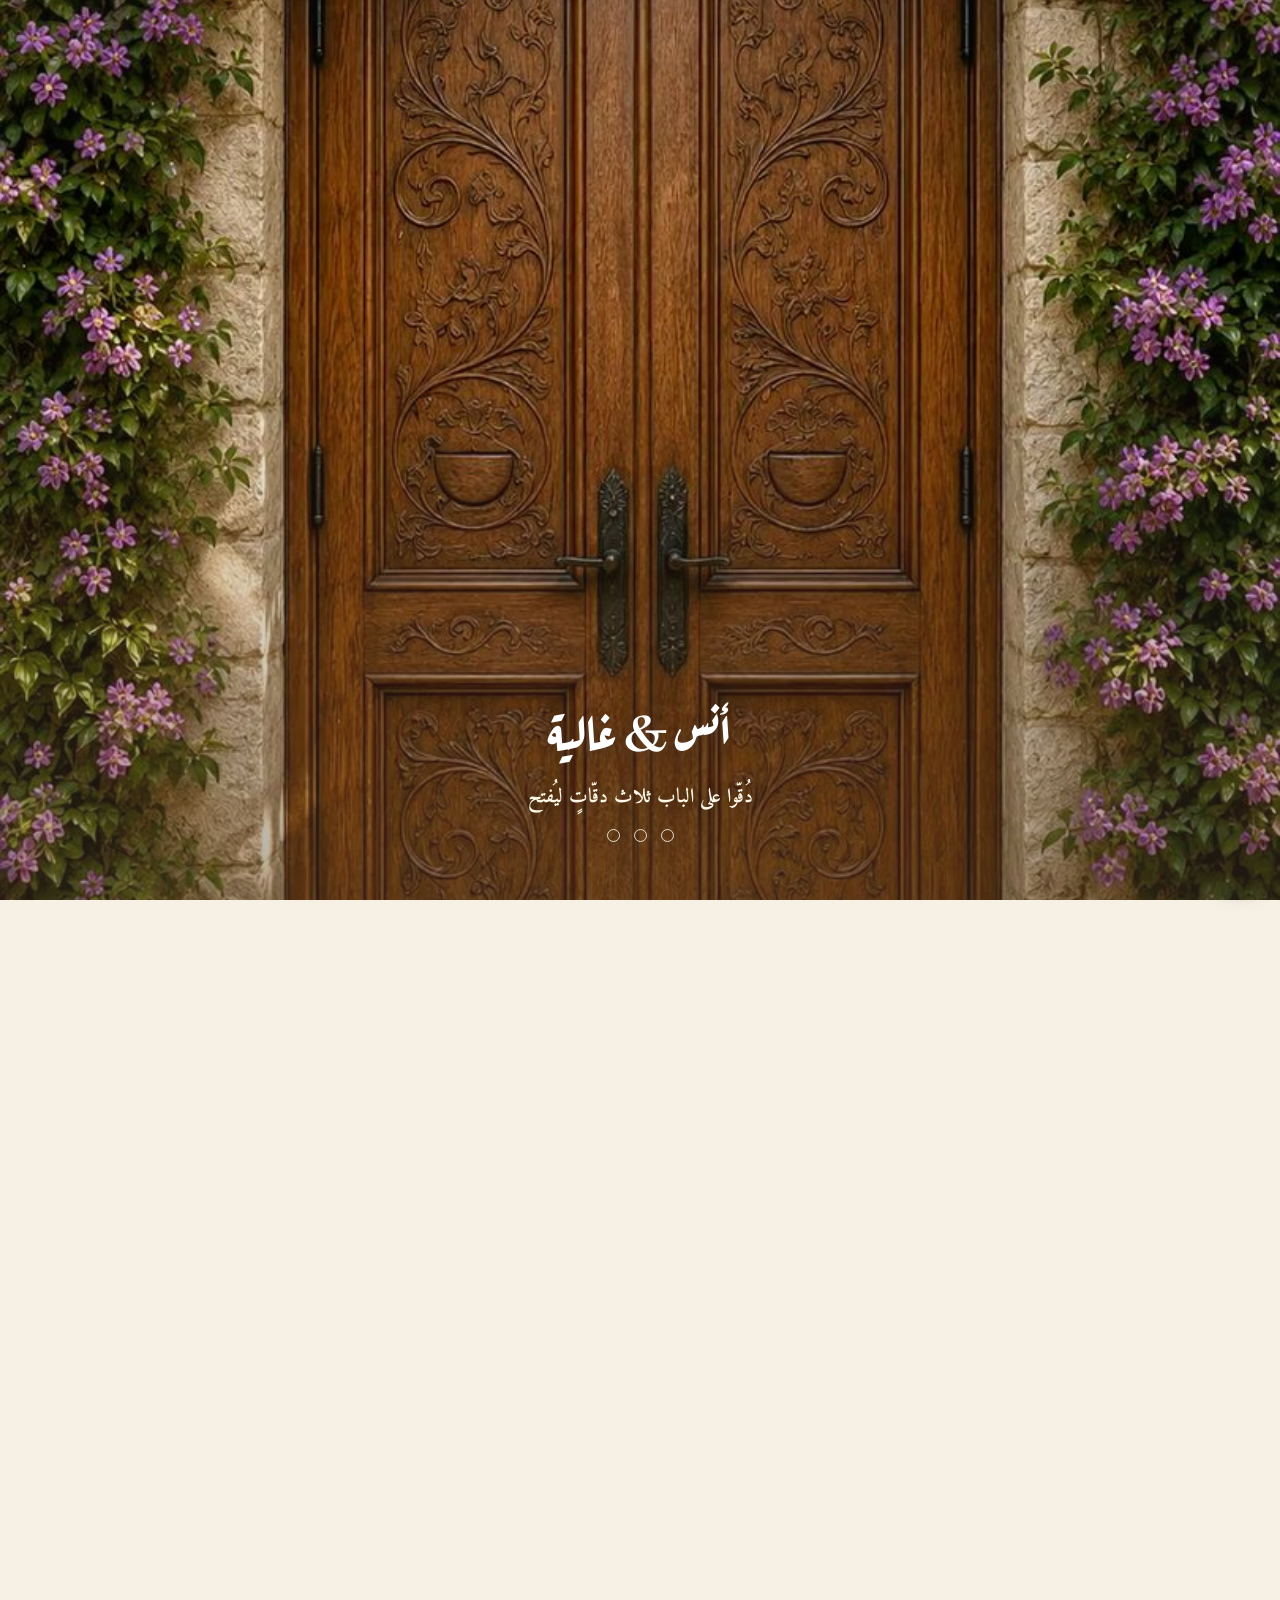
==== commit 37a97f71: "Add files via upload" ====
--- a/d/demo-bab.html
+++ b/d/demo-bab.html
@@ -935,12 +935,12 @@
                     "time": "٨:٠٠ مساءً",
                     "title": "بداية العرس"
                 }],
-                "notes": ["يُرجى الحضور قبل الموعد بنصف ساعة", "الدعوة تشمل حاملها والعائلة الكريمة"],
+                "notes": ["الدعوة تشمل حاملها والعائلة الكريمة"],
                 "closingNote": "حضوركم يفتح أبواب سعادتنا",
                 "hashtag": "#أنس_وغالية",
                 "contactLabel": "للتواصل والتأكيد",
                 "contactName": "أبو أنس",
-                "contactPhone": "+9647700000000",
+                "contactPhone": "+962780203816",
                 "images": {},
                 "occasion": "wedding",
                 "teddyColor": "natural",
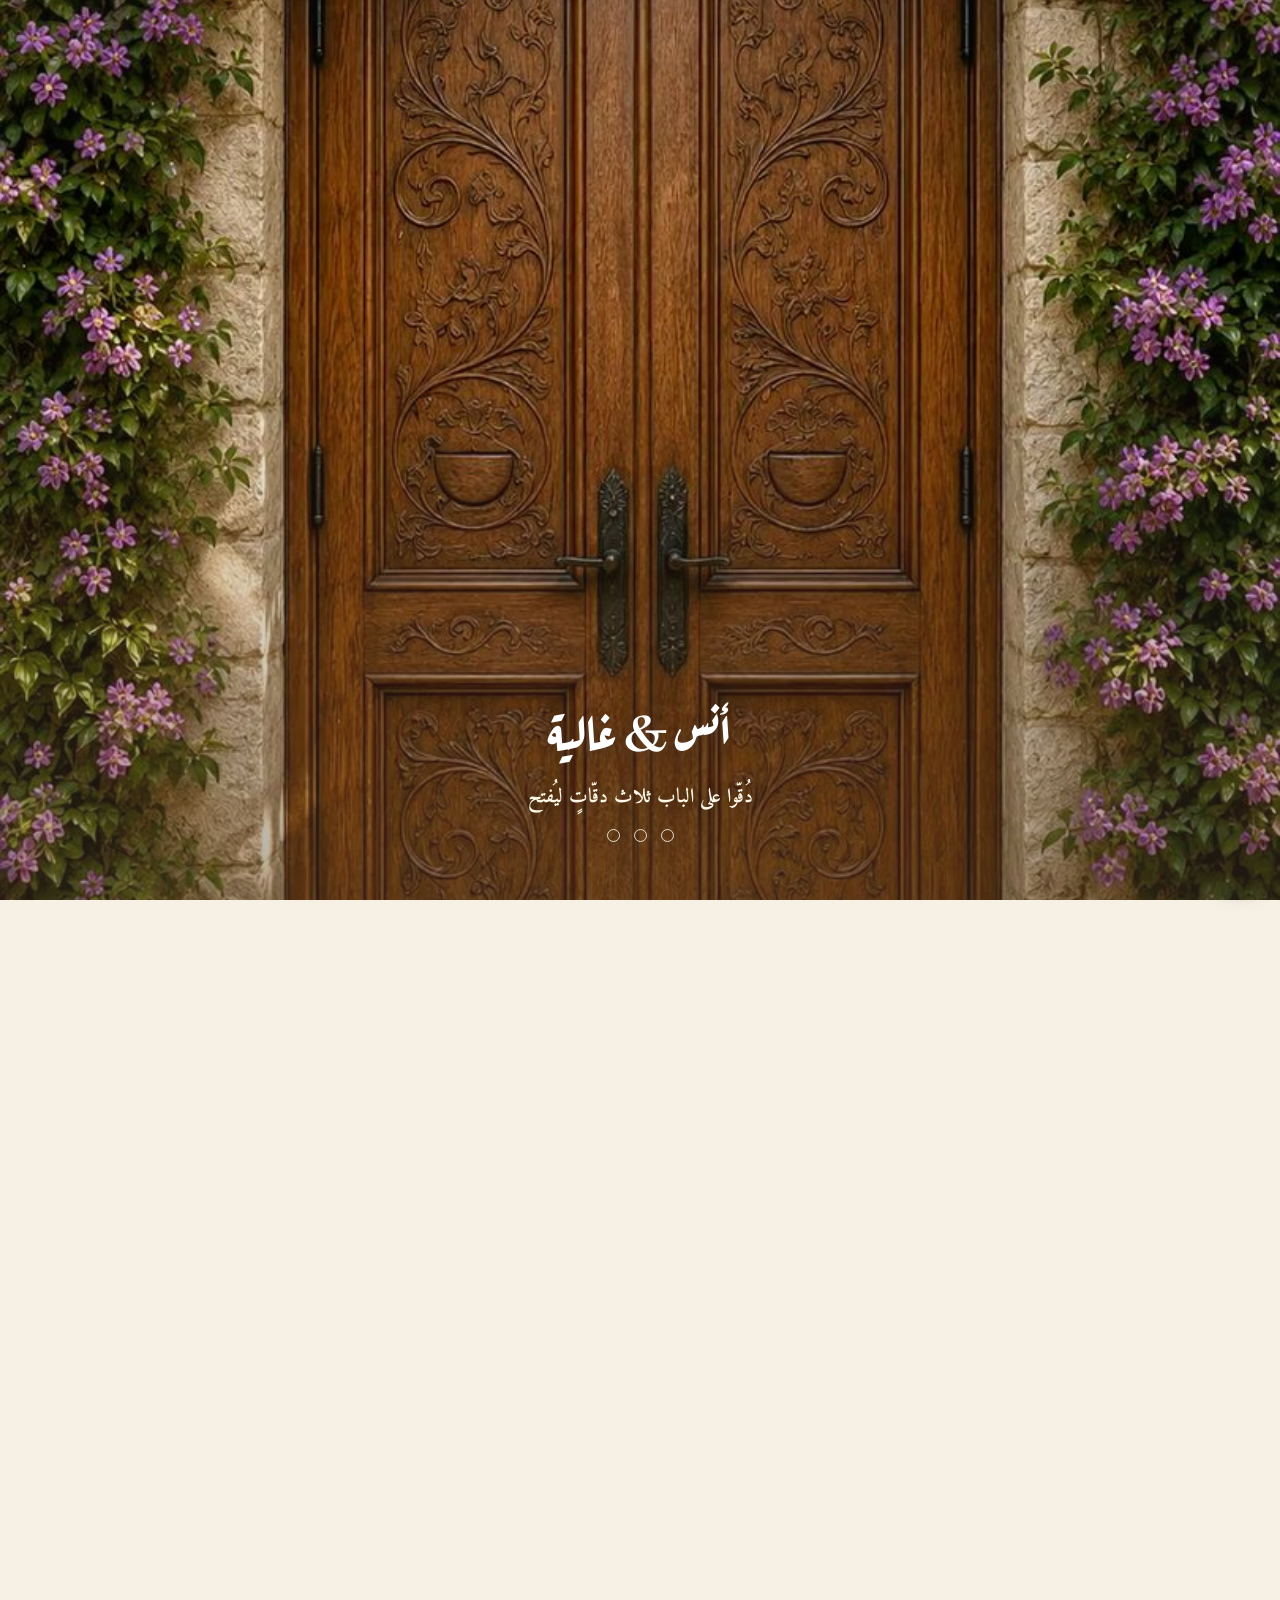
==== commit 41ce3811: "Add files via upload" ====
--- a/d/demo-bab.html
+++ b/d/demo-bab.html
@@ -4,6 +4,9 @@
 <head>
     <meta charset="UTF-8" />
     <meta name="viewport" content="width=device-width, initial-scale=1.0, viewport-fit=cover" />
+    <meta http-equiv="Cache-Control" content="no-cache, no-store, must-revalidate" />
+    <meta http-equiv="Pragma" content="no-cache" />
+    <meta http-equiv="Expires" content="0" />
     <title>دعوة زفاف أنس &amp; غالية</title>
     <meta name="description" content="٧ أغسطس ٢٠٢٦ • Grand Village Hall" />
     <meta property="og:title" content="دعوة زفاف أنس &amp; غالية" />
@@ -915,13 +918,14 @@
     </main>
 
     <script>
+        try { localStorage.removeItem("bab_wedding_config"); } catch(e) {}
         window.__INVITE__ = {
             "config": {
                 "date": "2026-08-07T19:00:00",
                 "dateText": "يوم الجمعة، ٧ أغسطس ٢٠٢٦",
                 "timeText": "الساعة السابعة مساءً",
                 "heroSub": "فتحنا باب فرحتنا… وطارت البشائر تدعوكم",
-                "invitationText": "بقلوبٍ مفعمةٍ بالفرح والسرور، نفتح لكم باب فرحتنا وندعوكم لمشاركتنا أجمل لحظات حياتنا في حفل زفافنا. حضوركم شرفٌ لنا وبهجةٌ تكتمل بها فرحتنا.",
+                "invitationText": "بقلوب مفعمة بالفرح و السرور نفتح لكم باب فرحتنا\n\nيتشرف\n\nوالد العريس        والد العروس\n\nبدعوتكم لمشاركتنا اجمل لحظات حياتنا في حفل زفاف\n\nأنس  💜  غالية\n\nحضوركم شرف و بهجة تكتمل بها فرحتنا\n\nو ذلك بمشيئة الله\n\nيوم الجمعة الموافق ٧ أغسطس ٢٠٢٦",
                 "venueName": "Grand Village Hall",
                 "venueAddr": "عمان — شارع المطار",
                 "mapUrl": "https://maps.app.goo.gl/XUZp3hSzj9Ffxew28",
@@ -935,17 +939,17 @@
                     "time": "٨:٠٠ مساءً",
                     "title": "بداية العرس"
                 }],
-                "notes": ["الدعوة تشمل حاملها والعائلة الكريمة"],
+                "notes": [],
                 "closingNote": "حضوركم يفتح أبواب سعادتنا",
                 "hashtag": "#أنس_وغالية",
-                "contactLabel": "للتواصل والتأكيد",
-                "contactName": "أبو أنس",
-                "contactPhone": "+962780203816",
+                "contactLabel": "",
+                "contactName": "",
+                "contactPhone": "",
                 "images": {},
                 "occasion": "wedding",
                 "teddyColor": "natural",
                 "brideFirst": false,
-                "showFamilies": true,
+                "showFamilies": false,
                 "groomParentsLabel": "",
                 "brideParentsLabel": "",
                 "groom": "أنس",
--- a/templates/bab/styles.css
+++ b/templates/bab/styles.css
@@ -498,7 +498,8 @@
     font-family: var(--amiri);
     font-size: clamp(1.05rem, 3.7vw, 1.3rem);
     line-height: 2.2;
-    color: var(--ink)
+    color: var(--ink);
+    white-space: pre-line;
 }
 
 /* ---- العائلتان ---- */
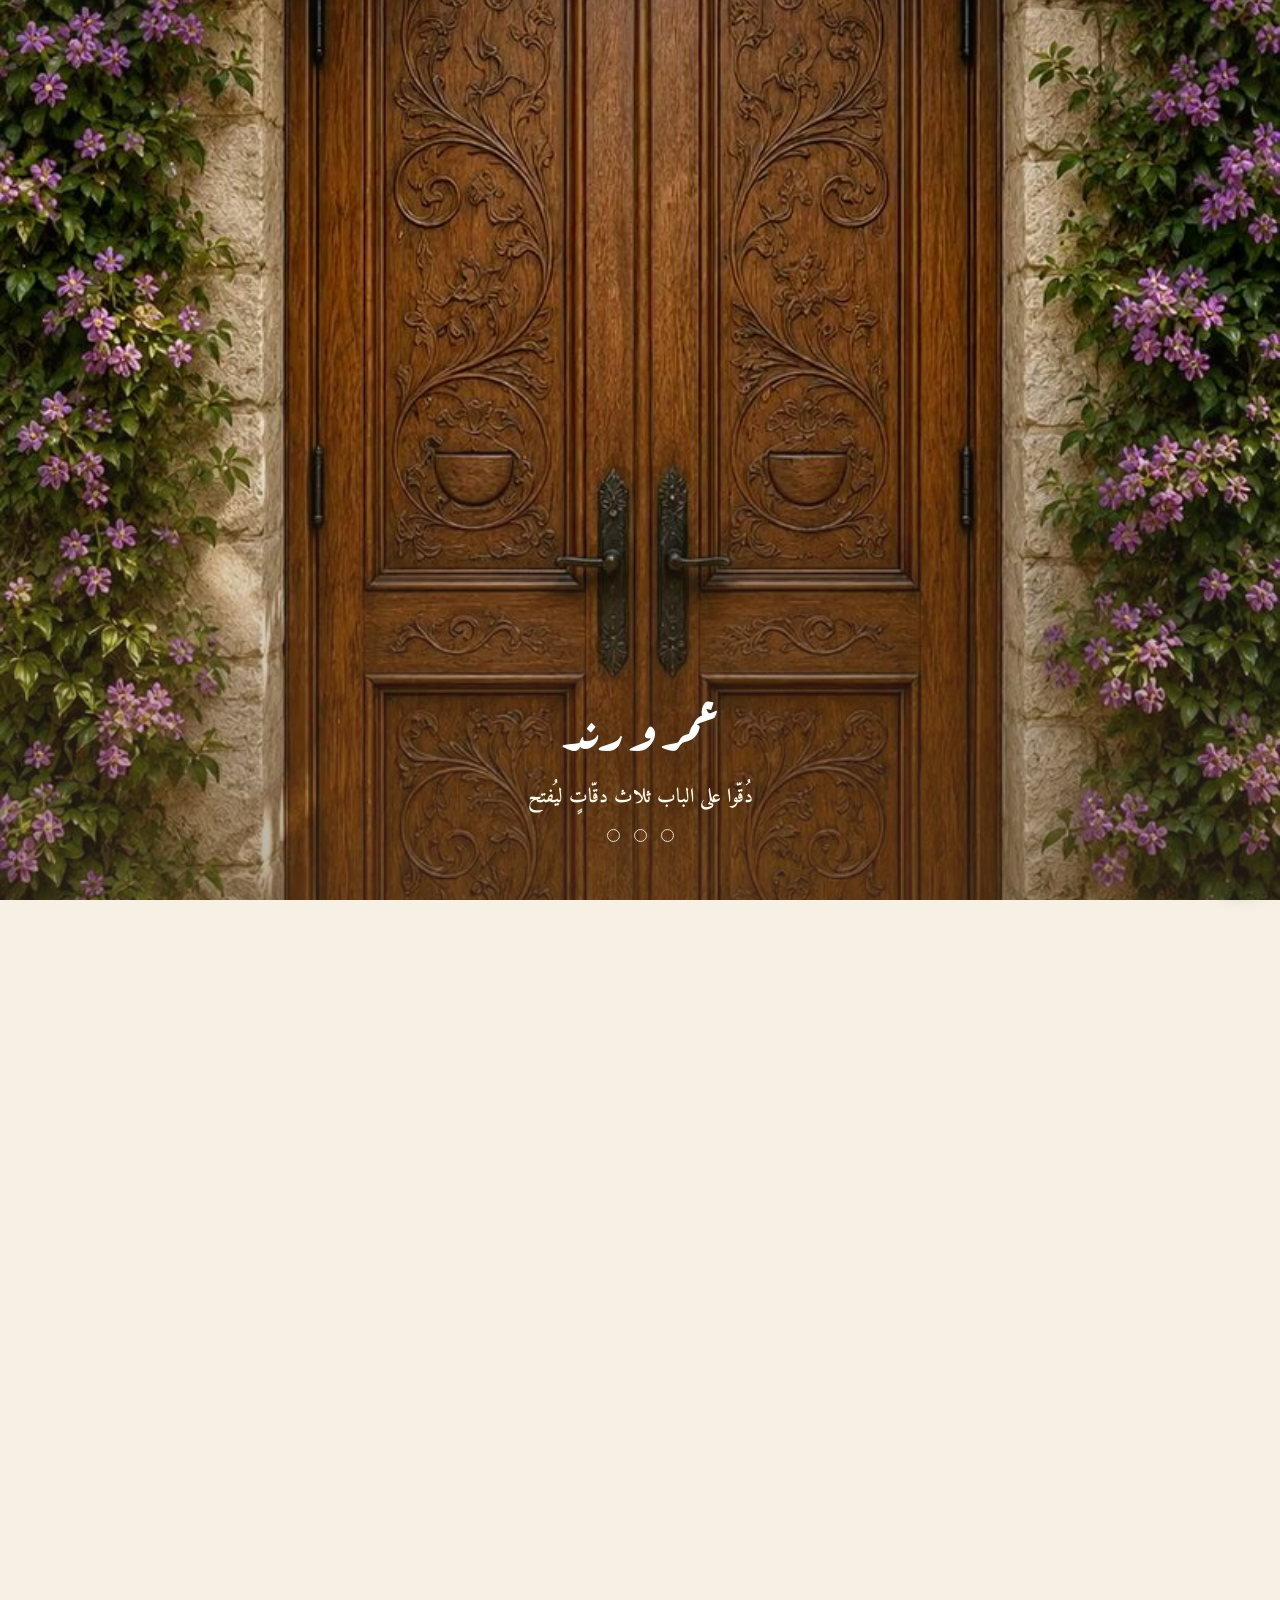
==== commit 6b5c62ba: "Add files via upload" ====
--- a/d/demo-bab.html
+++ b/d/demo-bab.html
@@ -7,10 +7,10 @@
     <meta http-equiv="Cache-Control" content="no-cache, no-store, must-revalidate" />
     <meta http-equiv="Pragma" content="no-cache" />
     <meta http-equiv="Expires" content="0" />
-    <title>دعوة زفاف أنس &amp; غالية</title>
-    <meta name="description" content="٧ أغسطس ٢٠٢٦ • Grand Village Hall" />
-    <meta property="og:title" content="دعوة زفاف أنس &amp; غالية" />
-    <meta property="og:description" content="٧ أغسطس ٢٠٢٦ • Grand Village Hall" />
+    <title>دعوة زفاف عمر &amp; رند</title>
+    <meta name="description" content="١٨ أغسطس ٢٠٢٦ • قاعة النعمان الملوكية" />
+    <meta property="og:title" content="دعوة زفاف عمر &amp; رند" />
+    <meta property="og:description" content="١٨ أغسطس ٢٠٢٦ • قاعة النعمان الملوكية" />
     <meta property="og:type" content="website" />
     <meta property="og:image" content="/templates/bab/assets/share.jpg" />
     <link rel="preconnect" href="https://fonts.googleapis.com" />
@@ -142,11 +142,6 @@
                 <p class="count__arrived" id="cdArrived" hidden>حلّ يوم الفرح — نراكم الليلة 💜</p>
             </section>
 
-            <section class="sec program creveal">
-                <h2 class="sec__title">برنامج الحفل</h2>
-                <div class="sched" id="timeline"></div>
-            </section>
-
             <section class="sec venue creveal">
                 <h2 class="sec__title">مكان الحفل</h2>
                 <div class="venue__photo" id="venuePhoto" aria-hidden="true"></div>
@@ -394,14 +389,14 @@
             <div class="cal">
                 <div class="cal-top">أغسطس 2026</div>
                 <div class="cal-body">
-                    <div class="cal-wd">الجمعة</div>
-                    <div class="cal-day">7</div>
-                    <div class="cal-time">الساعة السابعة مساءً</div>
+                    <div class="cal-wd">الثلاثاء</div>
+                    <div class="cal-day">18</div>
+                    <div class="cal-time">من الساعة ٦ مساءً إلى ٩ مساءً</div>
                 </div>
                 <div class="cal-foot">
                     <p class="cal-cap">📲 أضِف الموعد إلى تقويم هاتفك بضغطة</p>
                     <div class="cal-btns">
-                        <a href="https://calendar.google.com/calendar/render?action=TEMPLATE&amp;text=%D8%AF%D8%B9%D9%88%D8%A9%20%D8%B2%D9%81%D8%A7%D9%81%20%D8%A3%D9%86%D8%B3%20%26%20%D8%BA%D8%A7%D9%84%D9%8A%D8%A9&amp;dates=20260807T160000Z/20260807T200000Z&amp;ctz=Asia/Amman&amp;location=Grand%20Village%20Hall%20%E2%80%94%20%D8%B9%D9%85%D8%A7%D9%86%20%E2%80%94%20%D8%B4%D8%A7%D8%B1%D8%B9%20%D8%A7%D9%84%D9%85%D8%B7%D8%A7%D8%B1&amp;details=%D8%B1%D8%A7%D8%A8%D8%B7%20%D8%A7%D9%84%D8%AF%D8%B9%D9%88%D8%A9%3A%20https%3A%2F%2Fda3wa.co%2Fd%2Fdemo-bab"
+                        <a href="https://calendar.google.com/calendar/render?action=TEMPLATE&amp;text=%D8%AF%D8%B9%D9%88%D8%A9%20%D8%B2%D9%81%D8%A7%D9%81%20%D8%B9%D9%85%D8%B1%20%26%20%D8%B1%D9%86%D8%AF&amp;dates=20260818T150000Z/20260818T180000Z&amp;ctz=Asia/Amman&amp;location=%D9%82%D8%A7%D8%B9%D8%A9%20%D8%A7%D9%84%D9%86%D8%B9%D9%85%D8%A7%D9%86%20%D8%A7%D9%84%D9%85%D9%84%D9%88%D9%83%D9%8A%D8%A9%20%E2%80%94%20%D8%B4%D8%A7%D8%B1%D8%B9%20%D9%88%D8%B5%D9%81%D9%8A%20%D8%A7%D9%84%D8%AA%D9%84&amp;details=%D8%B1%D8%A7%D8%A8%D8%B7%20%D8%A7%D9%84%D8%AF%D8%B9%D9%88%D8%A9%3A%20https%3A%2F%2Fda3wa.co%2Fd%2Fdemo-bab"
                             target="_blank" rel="noopener">تقويم جوجل</a>
                         <a href="/cal/demo-bab">تقويم آيفون</a>
                     </div>
@@ -921,27 +916,18 @@
         try { localStorage.removeItem("bab_wedding_config"); } catch(e) {}
         window.__INVITE__ = {
             "config": {
-                "date": "2026-08-07T19:00:00",
-                "dateText": "يوم الجمعة، ٧ أغسطس ٢٠٢٦",
-                "timeText": "الساعة السابعة مساءً",
+                "date": "2026-08-18T18:00:00",
+                "dateText": "يوم الثلاثاء، ١٨ أغسطس ٢٠٢٦",
+                "timeText": "من الساعة السادسة مساءً و لغاية الساعة التاسعة مساءً",
                 "heroSub": "فتحنا باب فرحتنا… وطارت البشائر تدعوكم",
-                "invitationText": "بقلوب مفعمة بالفرح و السرور نفتح لكم باب فرحتنا\n\nيتشرف\n\nوالد العريس        والد العروس\n\nبدعوتكم لمشاركتنا اجمل لحظات حياتنا في حفل زفاف\n\nأنس  💜  غالية\n\nحضوركم شرف و بهجة تكتمل بها فرحتنا\n\nو ذلك بمشيئة الله\n\nيوم الجمعة الموافق ٧ أغسطس ٢٠٢٦",
-                "venueName": "Grand Village Hall",
-                "venueAddr": "عمان — شارع المطار",
-                "mapUrl": "https://maps.app.goo.gl/XUZp3hSzj9Ffxew28",
-                "program": [{
-                    "time": "٥:٣٠ مساءً",
-                    "title": "زفة العريس"
-                }, {
-                    "time": "٦:٣٠ مساءً",
-                    "title": "زفة العروس"
-                }, {
-                    "time": "٨:٠٠ مساءً",
-                    "title": "بداية العرس"
-                }],
-                "notes": [],
+                "invitationText": "بقلوب مفعمة بالفرح و السرور نفتح لكم باب فرحتنا\n\nيتشرف\n\nوالد العريس        والد العروس\n\nبدعوتكم لمشاركتنا اجمل لحظات حياتنا في حفل زفاف\n\nعمر  💜  رند\n\nحضوركم شرف و بهجة تكتمل بها فرحتنا\n\nو ذلك بمشيئة الله\n\nيوم الثلاثاء الموافق ١٨ أغسطس ٢٠٢٦",
+                "venueName": "قاعة النعمان الملوكية",
+                "venueAddr": "شارع وصفي التل",
+                "mapUrl": "https://maps.app.goo.gl/Qozumuxjwkd3N4ia7",
+                "program": [],
+                "notes": ["يمنع التصوير بقاعة النساء"],
                 "closingNote": "حضوركم يفتح أبواب سعادتنا",
-                "hashtag": "#أنس_وغالية",
+                "hashtag": "#عمر_ورند",
                 "contactLabel": "",
                 "contactName": "",
                 "contactPhone": "",
@@ -949,15 +935,15 @@
                 "occasion": "wedding",
                 "teddyColor": "natural",
                 "brideFirst": false,
-                "showFamilies": false,
-                "groomParentsLabel": "",
-                "brideParentsLabel": "",
-                "groom": "أنس",
-                "bride": "غالية",
+                "showFamilies": true,
+                "groomParentsLabel": "والد العريس",
+                "brideParentsLabel": "والد العروس",
+                "groom": "عمر",
+                "bride": "رند",
                 "verse": "وَمِنْ آيَاتِهِ أَنْ خَلَقَ لَكُم مِّنْ أَنفُسِكُمْ أَزْوَاجًا لِّتَسْكُنُوا إِلَيْهَا وَجَعَلَ بَيْنَكُم مَّوَدَّةً وَرَحْمَةً",
-                "groomParents": "ابن السيّد طارق السعدي",
-                "brideParents": "ابنة السيّد أحمد العجارمة",
-                "closingFamilies": "عائلة السعدي  \u0026  عائلة العجارمة"
+                "groomParents": "ابن الحاج عماد احمد خشان",
+                "brideParents": "ابنة الحاج طالب جميل دغلس",
+                "closingFamilies": "عائلة خشان  \u0026  عائلة دغلس"
             }
         };
     </script>
--- a/templates/bab/styles.css
+++ b/templates/bab/styles.css
@@ -318,17 +318,17 @@
 
 .stage__kicker {
     font-family: var(--kufi);
-    font-size: .88rem;
+    font-size: clamp(1.05rem, 4.2vw, 1.4rem);
     color: var(--gold-hi);
-    margin-bottom: 14px;
+    margin-bottom: 16px;
     text-shadow: 0 1px 10px rgba(40, 30, 20, .85)
 }
 
 .stage__orn {
     display: block;
     color: var(--lilac-2);
-    font-size: 22px;
-    margin-bottom: 12px;
+    font-size: 28px;
+    margin-bottom: 16px;
     text-shadow: 0 1px 10px rgba(40, 30, 20, .7)
 }
 
@@ -337,7 +337,7 @@
     font-weight: 700;
     line-height: 1.06;
     color: #fdf6e3;
-    font-size: clamp(2.8rem, 13vw, 5.6rem);
+    font-size: clamp(3.2rem, 15vw, 6.4rem);
     display: flex;
     flex-direction: column;
     align-items: center;
@@ -350,16 +350,16 @@
     font-style: italic;
     color: var(--gold-2);
     font-size: .42em;
-    margin: 4px 0;
+    margin: 6px 0;
     text-shadow: 0 2px 12px rgba(40, 30, 20, .8)
 }
 
 .stage__date {
     font-family: var(--kufi);
     font-weight: 600;
-    font-size: clamp(1rem, 3.4vw, 1.2rem);
+    font-size: clamp(1.3rem, 5vw, 1.8rem);
     color: var(--gold-hi);
-    margin-top: 18px;
+    margin-top: 24px;
     text-shadow: 0 2px 12px rgba(40, 30, 20, .9)
 }
 
@@ -367,9 +367,9 @@
     font-family: var(--amiri);
     font-style: italic;
     font-weight: 700;
-    font-size: clamp(1.05rem, 3.2vw, 1.35rem);
+    font-size: clamp(1.3rem, 4.6vw, 1.75rem);
     color: #f6ecd8;
-    margin-top: 8px;
+    margin-top: 12px;
     text-shadow: 0 2px 12px rgba(40, 30, 20, .9)
 }
 
@@ -499,7 +499,67 @@
     font-size: clamp(1.05rem, 3.7vw, 1.3rem);
     line-height: 2.2;
     color: var(--ink);
-    white-space: pre-line;
+    white-space: normal;
+    margin: 0;
+}
+
+.inv__p {
+    display: block;
+    margin: 0 0 0.6rem 0;
+}
+
+.inv__p--tight {
+    margin: 0 0 0.2rem 0;
+}
+
+.inv__parents {
+    display: flex;
+    justify-content: space-between;
+    gap: 2rem;
+    margin: 0.5rem 0 0.2rem 0;
+    text-align: center;
+}
+
+.inv__parent {
+    flex: 1;
+}
+
+.inv__label {
+    display: block;
+    font-family: var(--kufi);
+    font-size: clamp(0.85rem, 2.7vw, 1rem);
+    color: var(--lilac-deep);
+    font-weight: 700;
+    margin-bottom: 0.3rem;
+}
+
+.inv__parent-name {
+    display: block;
+    font-family: var(--amiri);
+    font-size: clamp(0.95rem, 3vw, 1.1rem);
+    color: var(--ink);
+    font-weight: 700;
+}
+
+.inv__names {
+    display: flex;
+    align-items: center;
+    justify-content: center;
+    gap: 1.2rem;
+    margin: 1rem 0;
+}
+
+.inv__name {
+    font-family: var(--kufi);
+    font-size: clamp(1.5rem, 5vw, 2.2rem);
+    font-weight: 700;
+    color: var(--lilac-deep);
+}
+
+.inv__heart {
+    color: #fff;
+    text-shadow: 0 0 2px var(--lilac), 0 0 6px var(--lilac-2), 0 0 12px rgba(169,127,192,0.6);
+    font-size: clamp(1.2rem, 4vw, 1.8rem);
 }
 
 /* ---- العائلتان ---- */
